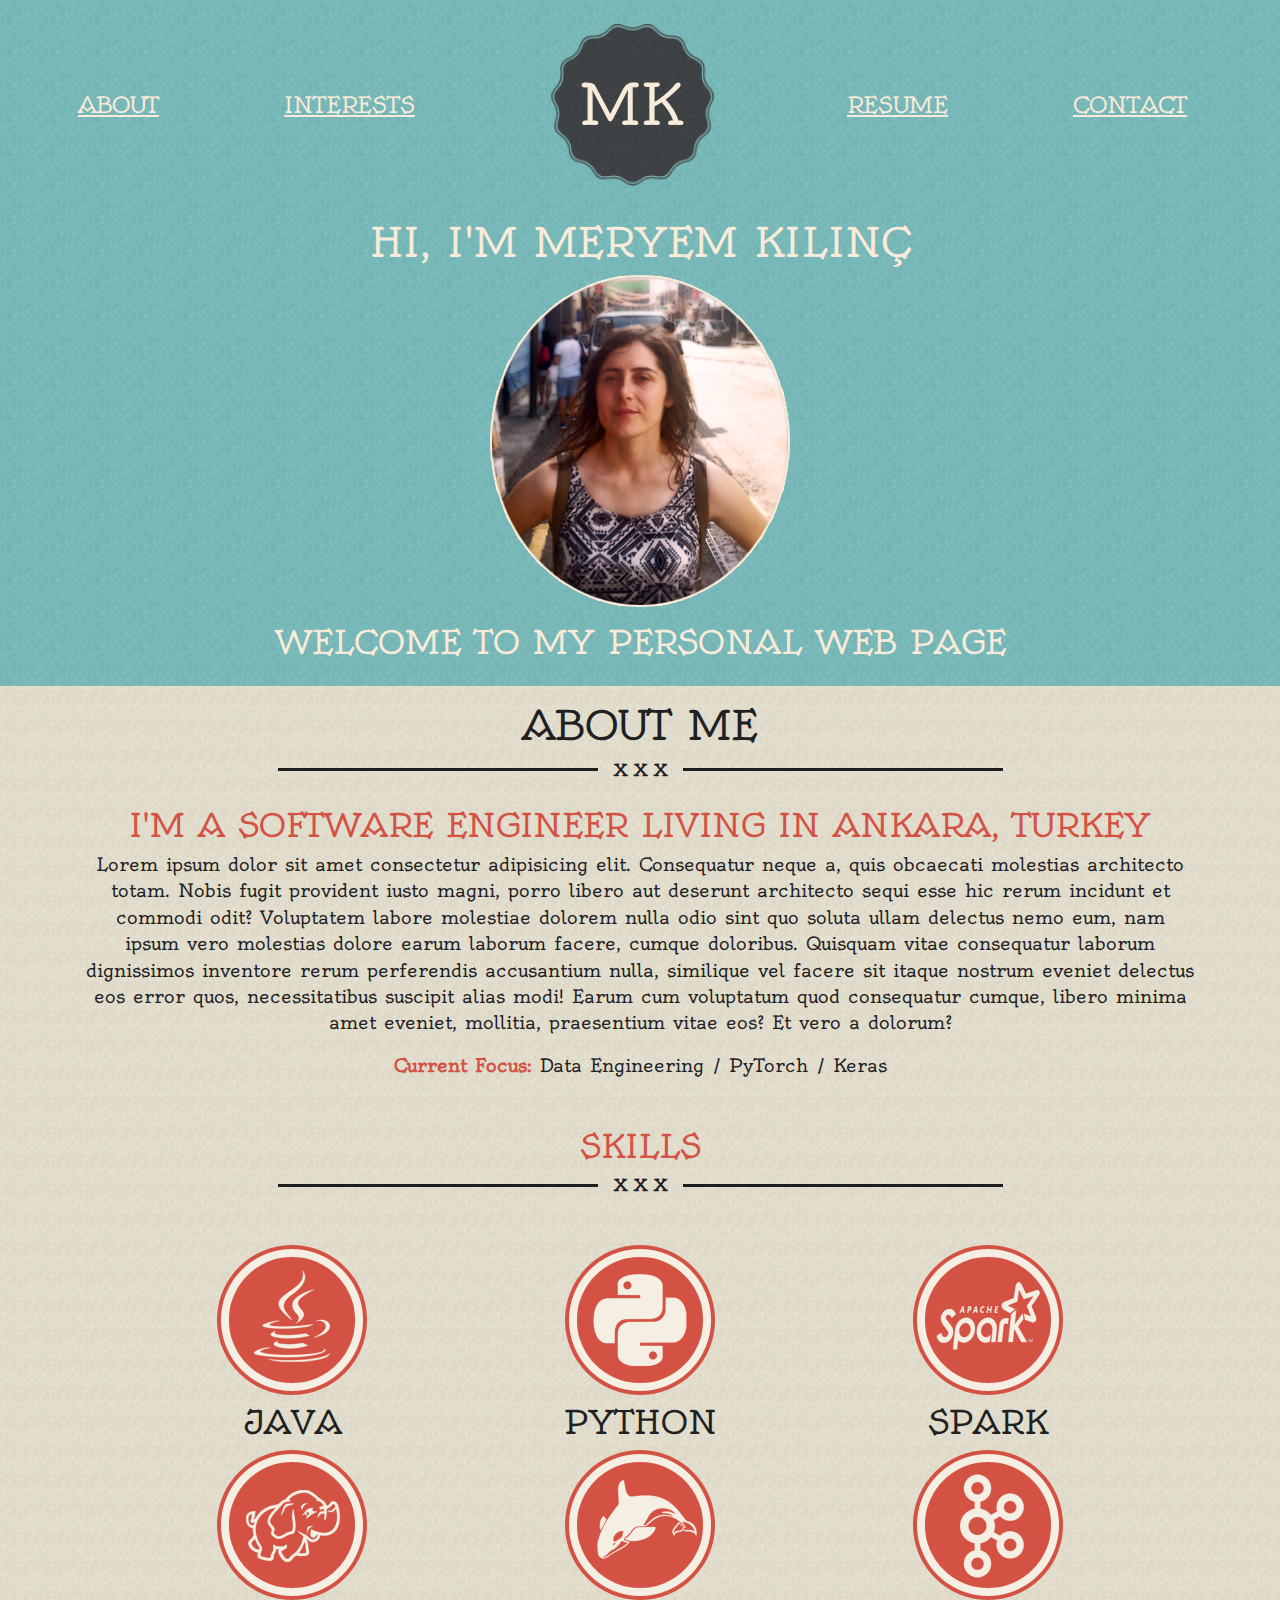
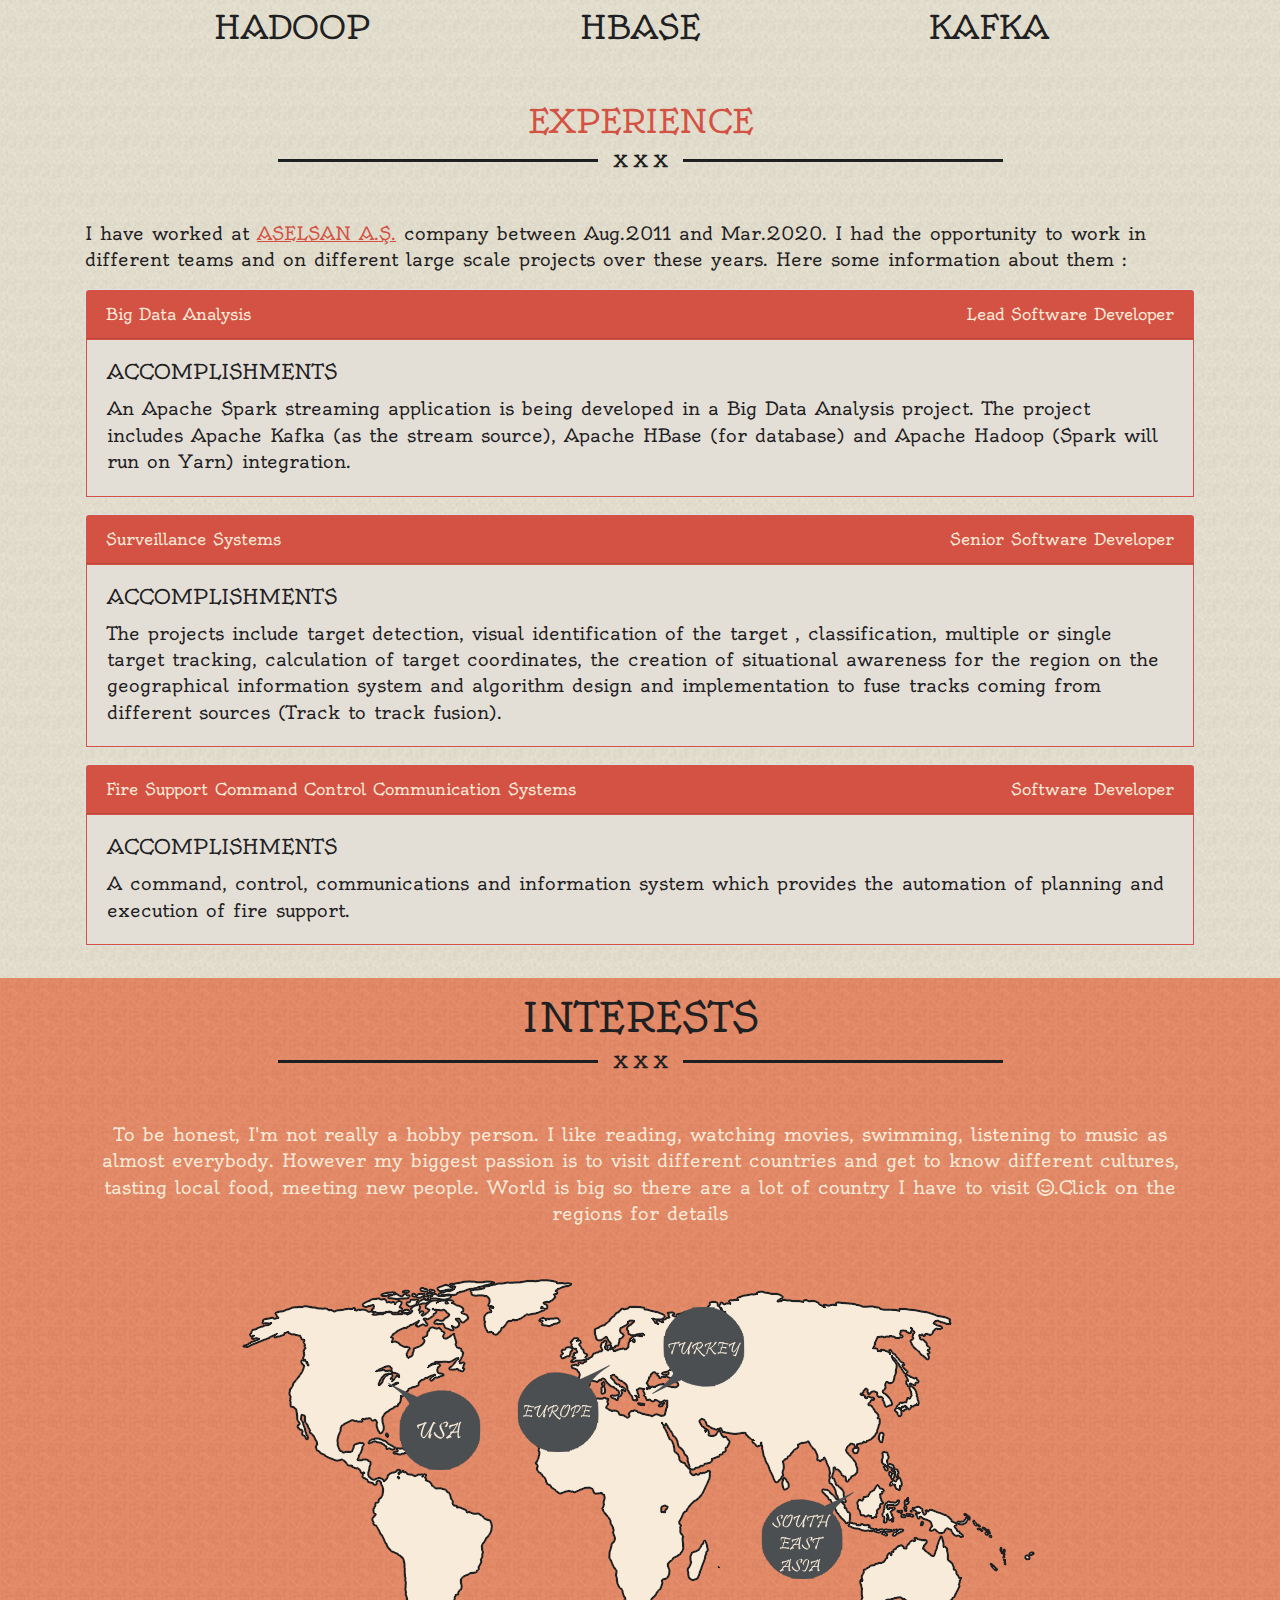
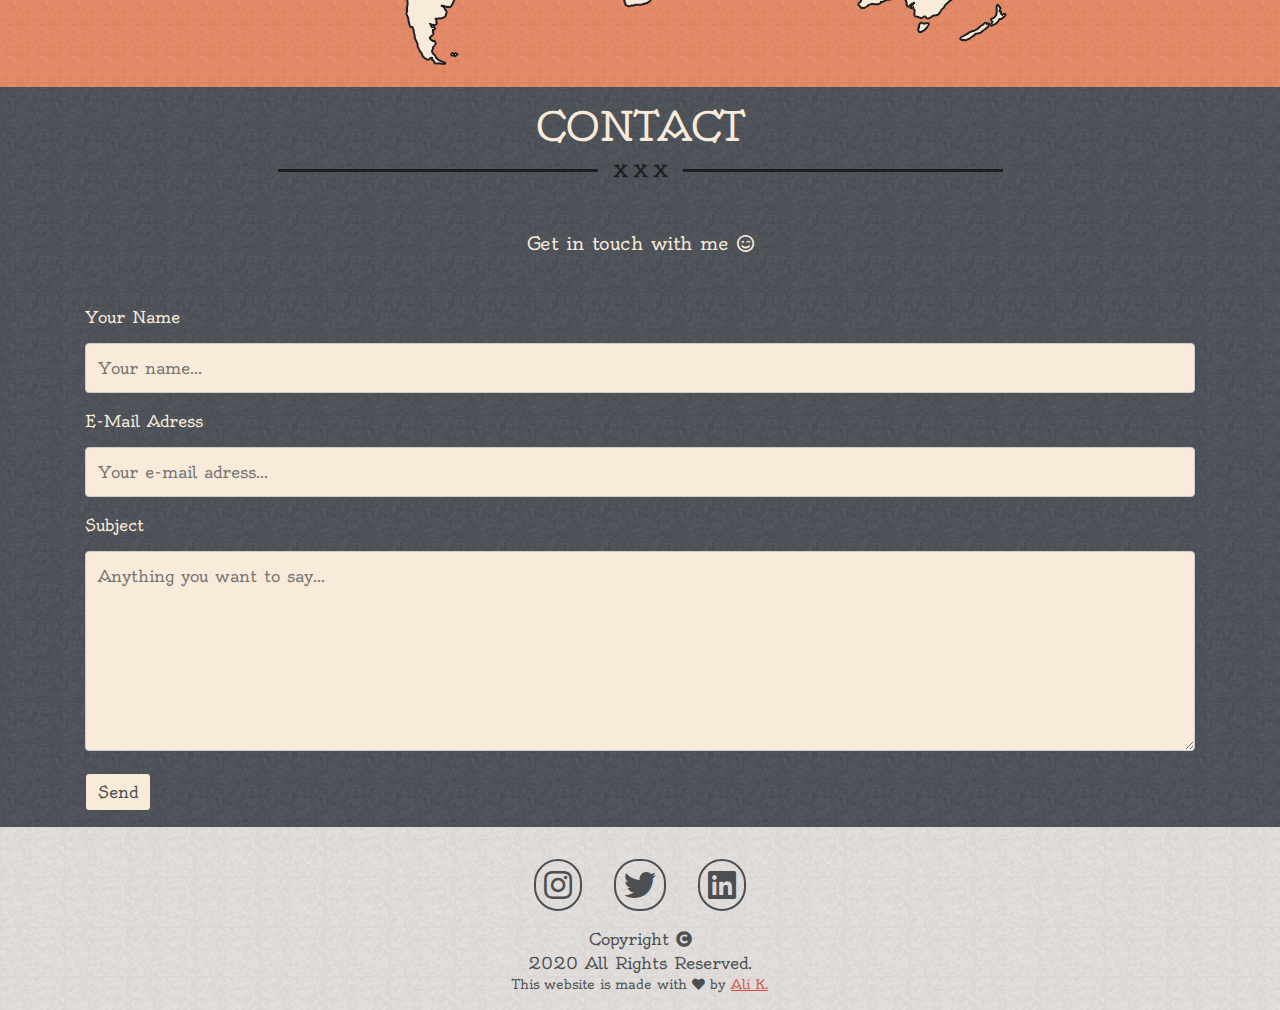
==== index.html @ 1e3abd7d "change copyright text" ====
<!DOCTYPE html>
<html lang="en">
<head>
    <meta charset="UTF-8">
    <meta name="viewport" content="width=device-width, initial-scale=1.0">
    <link rel="stylesheet" href="assets/css/fontawesome.css">
    <link rel="stylesheet" href="assets/css/bootstrap.min.css">
    <link rel="stylesheet" href="assets/css/portfolio.min.css">
    <link href="https://fonts.googleapis.com/css2?family=Oldenburg&display=swap" rel="stylesheet">
    <link rel="shortcut icon" href="assets/imgs/favicon.ico" type="image/x-icon"> 
    <title>Meryem KILINÇ</title>
</head>

<body>
   
    <section id="entrance" class="py-3">
        
        <nav class="navbar navbar-expand-md mb-md-4 justify-content-center">

          <button class="align-self-center navbar-toggler" type="button" data-toggle="collapse" data-target="#navbarSupportedContent"
          aria-controls="navbarSupportedContent" aria-expanded="false" aria-label="Toggle navigation">
          <i id="navbarTogglerFontIcon" class="fas fa-bars"></i>
        </button>

                <div class="collapse navbar-collapse" id="navbarSupportedContent">
                  <div class="container navbar-nav mr-auto">
              <a class="nav-link slide-to-link" href="#about">ABOUT</a>
              <a class="nav-link slide-to-link" href="#interests">INTERESTS</a>
              <div id="logo" class="p-5 d-none d-lg-inline-block">
                  <span class="display-4">MK</span>
              </div>
              <a class="nav-link" target="_blank" href="./assets/docs/meryem_kilinc.pdf">RESUME</a>
              <a class="nav-link slide-to-link" href="#contact">CONTACT</a>
            </div>
        </div>
        
        </nav>

        <div class="d-lg-none mb-4 w-100 d-flex justify-content-center"><hr class="d-inline-block"/><span class="dark"> X X X</span><hr class="d-inline-block"/></div>        

        <div class="container d-flex flex-column align-items-center">

            <h2 class="text-center">HI, I'M MERYEM KILINÇ</h2>
            <img src="assets/imgs/meryem.png">
            <h3 class="mt-3 text-center">WELCOME TO MY PERSONAL WEB PAGE</h3>
        </div>
    </section>

    <section id="about" class="py-3">
        <div class="container">
        <h2 class="text-center">ABOUT ME</h2>
        <div class="mb-4 w-100 d-flex justify-content-center"><hr class="d-inline-block"/><span class="dark"> X X X</span><hr class="d-inline-block"/></div>
        <h3 class="text-center redish">I'M A SOFTWARE ENGINEER LIVING IN ANKARA, TURKEY</h3>
        <p class="text-center">Lorem ipsum dolor sit amet consectetur adipisicing elit. Consequatur neque a, quis obcaecati molestias architecto totam. Nobis fugit provident iusto magni, porro libero aut deserunt architecto sequi esse hic rerum incidunt et commodi odit? Voluptatem labore molestiae dolorem nulla odio sint quo soluta ullam delectus nemo eum, nam ipsum vero molestias dolore earum laborum facere, cumque doloribus. Quisquam vitae consequatur laborum dignissimos inventore rerum perferendis accusantium nulla, similique vel facere sit itaque nostrum eveniet delectus eos error quos, necessitatibus suscipit alias modi! Earum cum voluptatum quod consequatur cumque, libero minima amet eveniet, mollitia, praesentium vitae eos? Et vero a dolorum?</p>
        <p class="text-center"><span class="redish font-weight-bold">Current Focus:</span> Data Engineering / PyTorch / Keras</p>
        <h3 class="text-center redish mt-5">SKILLS</h3>
        <div class="mb-5 w-100 d-flex justify-content-center"><hr class="d-inline-block"/><span class="dark"> X X X</span><hr class="d-inline-block"/></div>
        <div class="row px-5">
            <div class="col-12 col-sm-6 col-lg-4 d-flex flex-column justify-content-center align-items-center">
              <img src="assets/imgs/java.png">
              <h3 class="mt-2 text-center">JAVA</h3>
            </div>
    
            <div class="col-12 col-sm-6 col-lg-4 d-flex flex-column justify-content-center align-items-center">
              <img src="assets/imgs/python.png">
              <h3 class="mt-2 text-center">PYTHON</h3>
            </div>
    
            <div class="col-12 col-sm-6 col-lg-4 d-flex flex-column justify-content-center align-items-center">
              <img src="assets/imgs/spark.png">
              <h3 class="mt-2 text-center">SPARK</h3>
            </div>
    
            <div class="col-12 col-sm-6 col-lg-4 d-flex flex-column justify-content-center align-items-center">
              <img src="assets/imgs/hadoop.png">
              <h3 class="mt-2 text-center">HADOOP</h3>
            </div>
            
            <div class="col-12 col-sm-6 col-lg-4 d-flex flex-column justify-content-center align-items-center">
              <img src="assets/imgs/hbase.png">
              <h3 class="mt-2 text-center">HBASE</h3>
            </div>
    
            <div class="col-12 col-sm-6 col-lg-4 d-flex flex-column justify-content-center align-items-center">
              <img src="assets/imgs/kafka.png">
              <h3 class="mt-2 text-center">KAFKA</h3>
            </div>
          </div>

          <h3 class="text-center redish mt-5">EXPERIENCE</h3>
        <div class="mb-5 w-100 d-flex justify-content-center"><hr class="d-inline-block"/><span class="dark"> X X X</span><hr class="d-inline-block"/></div>
          <p>I have worked at <a href="https://www.aselsan.com.tr/en" target="_blank">ASELSAN A.Ş.</a> company between Aug.2011 and Mar.2020. 
            I had the opportunity to work in different teams and on different large scale projects over these years. Here some information about them :</p>
            
            <div class="card mb-3">
              <div class="card-header light">Big Data Analysis<span class="float-right">Lead Software Developer</span></div>
              <div class="card-body">
                <h5 class="card-title">ACCOMPLISHMENTS</h5>
                <p class="card-text">An Apache Spark streaming application is being developed in a Big Data Analysis
                  project. The project includes Apache Kafka (as the stream source), Apache HBase
                  (for database) and Apache Hadoop (Spark will run on Yarn) integration. </p>
              </div>
            </div>

            <div class="card mb-3">
              <div class="card-header light">Surveillance Systems<span class="float-right">Senior Software Developer</span></div>
              <div class="card-body">
                <h5 class="card-title">ACCOMPLISHMENTS</h5>
                <p class="card-text">The projects include target detection, visual identification of the target ,
                  classification, multiple or single target tracking, calculation of target coordinates,
                  the creation of situational awareness for the region on
                  the geographical information system and algorithm design and implementation to
                  fuse tracks coming from different sources (Track to track fusion). 
                  </p>
              </div>
            </div>

            <div class="card mb-3">
              <div class="card-header light">Fire Support Command Control Communication Systems<span class="float-right">Software Developer</span></div>
              <div class="card-body">
                <h5 class="card-title">ACCOMPLISHMENTS</h5>
                <p class="card-text">A command, control, communications and information system which provides the
                  automation of planning and execution of fire support. 
                  </p>
              </div>
            </div>
        </div>
    </section>

    <section id="interests" class="py-3">
      <div class="container d-flex flex-column align-items-center">
        <h2 class="text-center">INTERESTS</h2>
        <div class="mb-5 w-100 d-flex justify-content-center"><hr class="d-inline-block"/><span class="dark"> X X X</span><hr class="d-inline-block"/></div>
        <p class="text-center light mb-5">To be honest, I'm not really a hobby person. I like reading, watching movies, swimming, listening to music as almost everybody. 
          However my biggest passion is to visit different countries and get to know different cultures, tasting local food, meeting new people.
           World is big so there are a lot of country I have to visit <i class="light far fa-smile-wink"></i>.Click on the regions for details</p>
           
           <div class="d-none d-md-block">
            <img id="travelmap" class="img-fluid" src="assets/imgs/worldmap.png" alt="Workplace" usemap="#worldmap">
            <map name="worldmap">
              <area id="usaZone" shape="circle" coords="200,155,40" href="#">
              <area id="europeZone" shape="circle" coords="318,136,40" href="#">
              <area id="turkeyZone" shape="circle" coords="464,71,40" href="#">
              <area id="southeastZone" shape="circle" coords="562,264,40" href="#">
            </map>
           </div>
           <div class="d-block d-md-none">
            <img id="travelmap-small" class="img-fluid" src="assets/imgs/worldmap_small.png" alt="Workplace" usemap="#worldmap-small">
            <map name="worldmap-small">
              <area id="usaZone" shape="circle" coords="100,77,20" href="#">
              <area id="europeZone" shape="circle" coords="159,68,20" href="#">
              <area id="turkeyZone" shape="circle" coords="232,36,20" href="#">
              <area id="southeastZone" shape="circle" coords="281,132,20" href="#">
            </map>
          </div>
      </div>
      </section>

    <section id="contact" class="py-3">
        <h2 class="text-center">CONTACT</h2>
        <div class="mb-5 w-100 d-flex justify-content-center"><hr class="d-inline-block"/><span class="dark"> X X X</span><hr class="d-inline-block"/></div>
        <p class="text-center light mb-5"> Get in touch with me  <i class="light far fa-smile-wink"></i></p>
        <div class="container">
            <form action="/action_page.php">
              <label for="name">Your Name</label>
              <input type="text" id="name" name="name" placeholder="Your name...">
          
              <label for="email">E-Mail Adress</label>
              <input type="email" id="email" name="email" placeholder="Your e-mail adress...">
          
              <label for="subject">Subject</label>
              <textarea id="subject" name="subject" placeholder="Anything you want to say..." style="height:200px"></textarea>
          
              <input class="btn btn-send" type="submit" value="Send">
            </form>
          </div>
    </section>

    <div id="overlay">

    </div>

    <footer>
      <section class="container d-flex flex-column align-items-center py-3">
        <span><i class="footer-icon fab fa-instagram"></i><i class="footer-icon fab fa-twitter"></i><i class="footer-icon fab fa-linkedin"></i></span>
        <span>Copyright <i class="fas fa-copyright"></i></span>
        <span>2020 All Rights Reserved.</span>
        <small>This website is made with <i class="fas fa-heart"></i> by <a href="www.alikilinc.com" target="_blank">Ali K.</a></small>
      </section>
    </footer>

    <script src="assets/js/lib/jquery-3.5.1.min.js"></script>
    <script type="text/javascript" src="assets/js/lib/jquery.imagemapster.js"></script>
    <script src="assets/js/lib/bootstrap.min.js"></script>
    <script src="assets/js/portfolio.js"></script>
</body>
</html>
---- assets/css/portfolio.min.css ----
body{font-family:"Oldenburg",cursive;color:#f9ebd9}h1{font-size:2.5rem}h2{font-size:2rem}h3{font-size:1rem}@media (min-width: 962px) and (max-width: 1300px){h1{font-size:4rem}h2{font-size:2.5rem}h3{font-size:2rem}}@media (min-width: 1300px){h1{font-size:5rem}h2{font-size:3rem}h3{font-size:2rem}}p{font-size:0.9rem}@media (min-width: 962px) and (max-width: 1300px){p{font-size:1.1rem}}@media (min-width: 1300px){p{font-size:1.3rem}}nav a{color:#f9ebd9;font-size:1.4rem}a:hover{color:#4c4f51}a{color:#d45244;text-decoration:underline}#popup img{width:100%}::selection{color:#f9ebd9;background-color:#d45244}.dark{color:#1e2022;font-weight:bold}.redish{color:#d45244}.light{color:#f9ebd9}#navbarTogglerFontIcon{color:#f9ebd9;padding:0.6rem 0.3rem}hr{background-color:#1e2022;height:2px;width:25vw;margin:auto 1rem}#entrance{width:100%;background-image:url("../imgs/bg1.png");background-repeat:repeat}#about{width:100%;background-image:url("../imgs/bg2.png");background-repeat:repeat;color:#1e2022}#interests{width:100%;background-image:url("../imgs/bg3.png");background-repeat:repeat;color:#1e2022}#travelmap{width:100%;height:auto}.carousel-control-next,.carousel-control-prev{height:15%;top:auto;bottom:42.5%}.carousel-control-next:hover,.carousel-control-prev:hover{color:#d45244}#overlay{position:fixed;height:100%;width:100%;top:0;left:0;background:rgba(0,0,0,0.8);display:none;overflow:scroll}#popup{position:relative;width:80%;top:15%;left:10%;padding:0 20px 30px 20px;background-image:url("../imgs/bg3.png");background-repeat:repeat;color:#1e2022}@media (min-width: 1300px){#popup{width:58%;left:21%;top:10%}}#popupClose{float:right;margin-right:-30px;background-image:url("../imgs/bg3.png");background-repeat:repeat;border:1px solid white;border-radius:1rem;margin-top:-15px}#popupClose:hover{cursor:pointer}#contact{width:100%;background-image:url("../imgs/bg4.png");background-repeat:repeat;color:#f9ebd9}#logo{background-image:url("../imgs/logo.png");background-repeat:no-repeat;background-position:center;background-size:contain}.card-header{background-color:#d45244}.card-body{background-color:#e3dfd7;border:1px solid #d45244}input[type=text],input[type=email],textarea{width:100%;padding:12px;border:1px solid #ccc;border-radius:4px;box-sizing:border-box;margin-top:6px;margin-bottom:16px;resize:vertical;background-color:#f9ebd9;color:#4c4f51}.btn-send{color:#4c4f51;background-color:#f9ebd9;border-color:#4c4f51}footer{width:100%;background-image:url("../imgs/bg5.png");background-repeat:repeat;color:#4c4f51}.footer-icon{font-size:2rem;margin:1rem;border:2px solid #4c4f51;border-radius:1.5rem;padding:0.5rem}
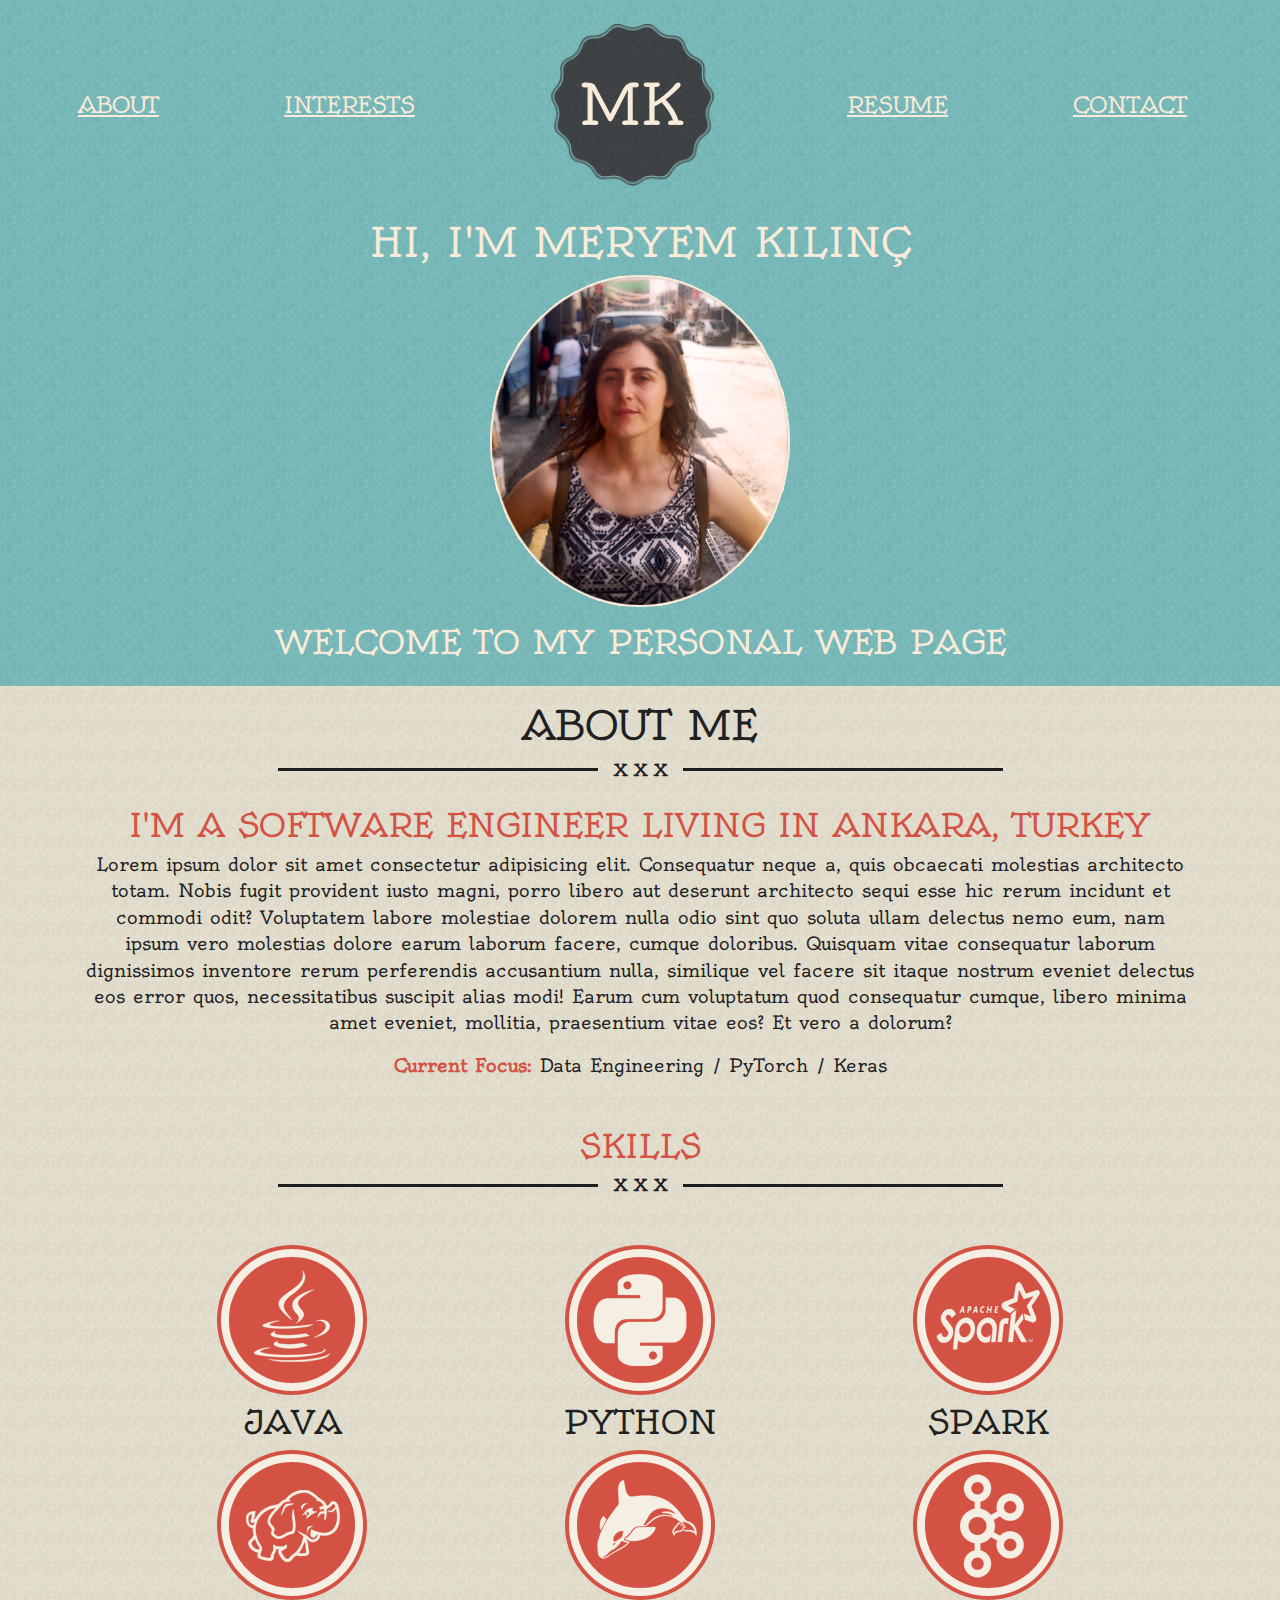
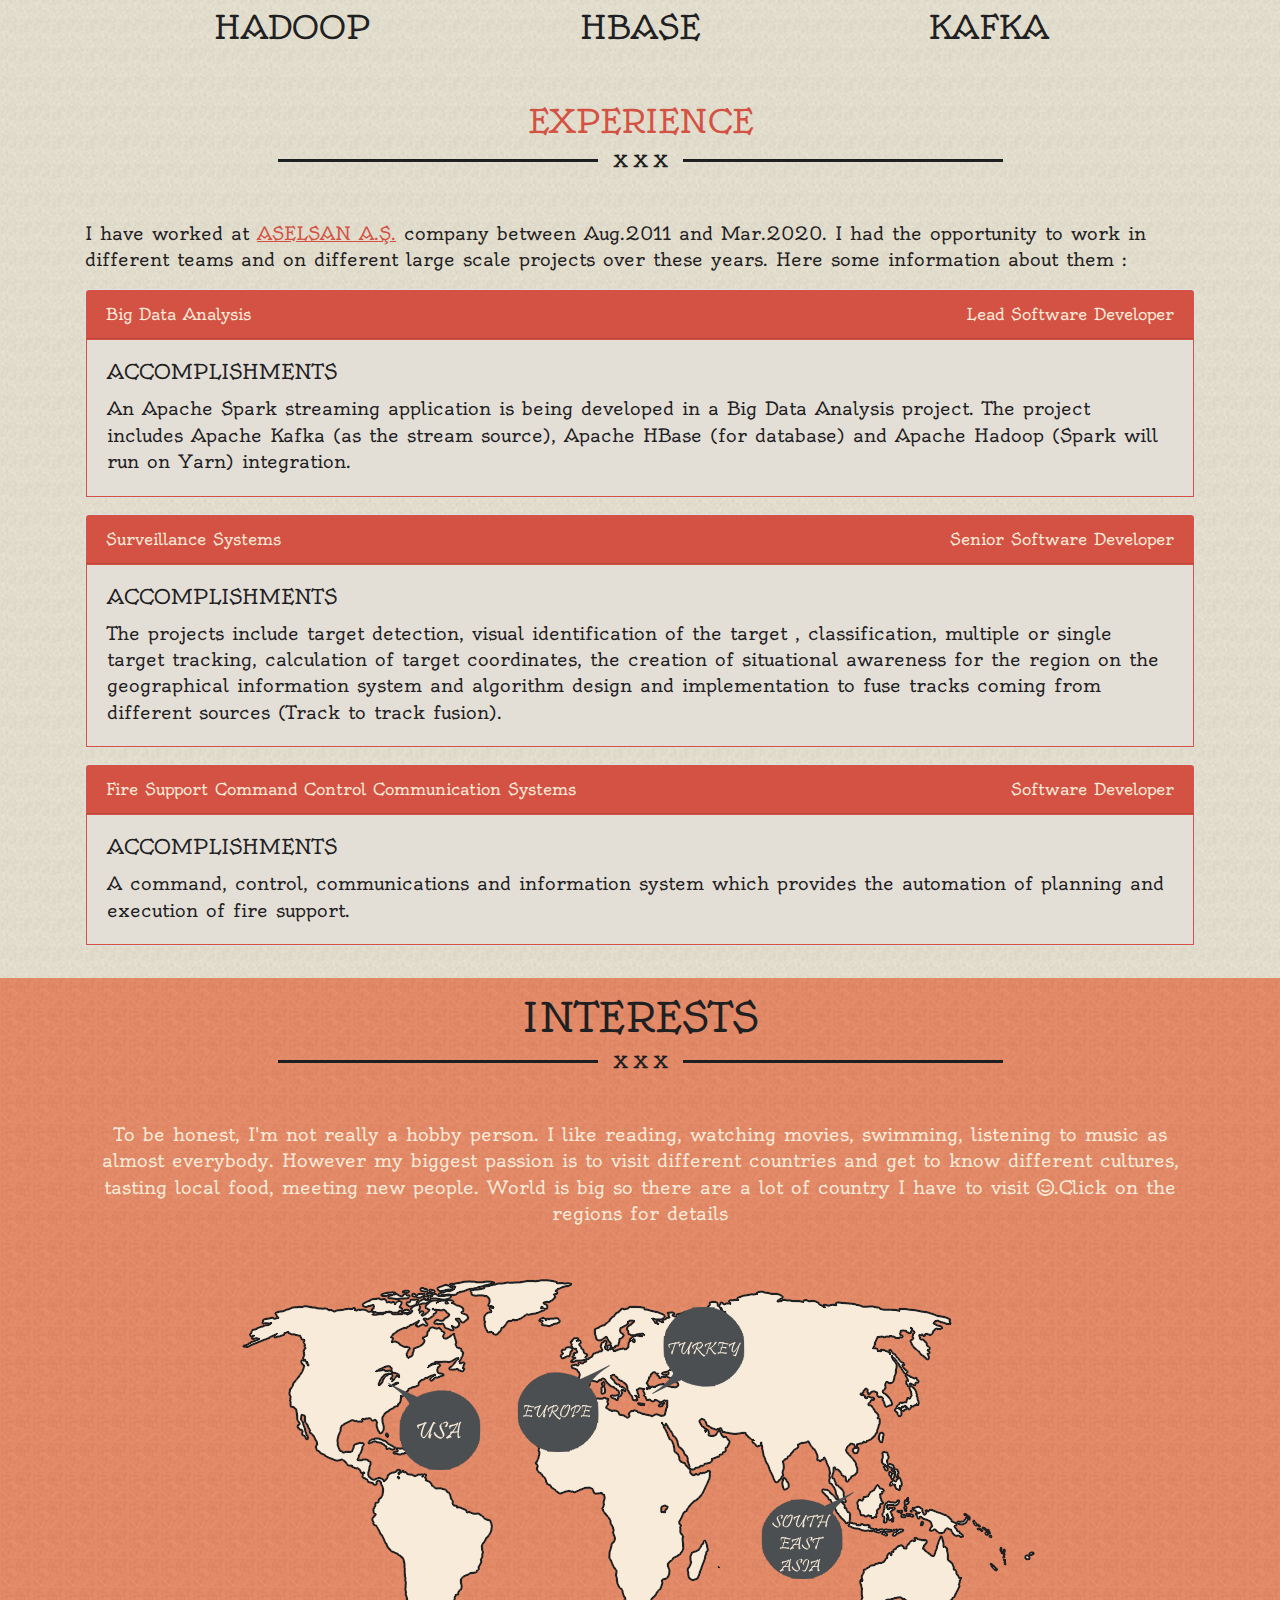
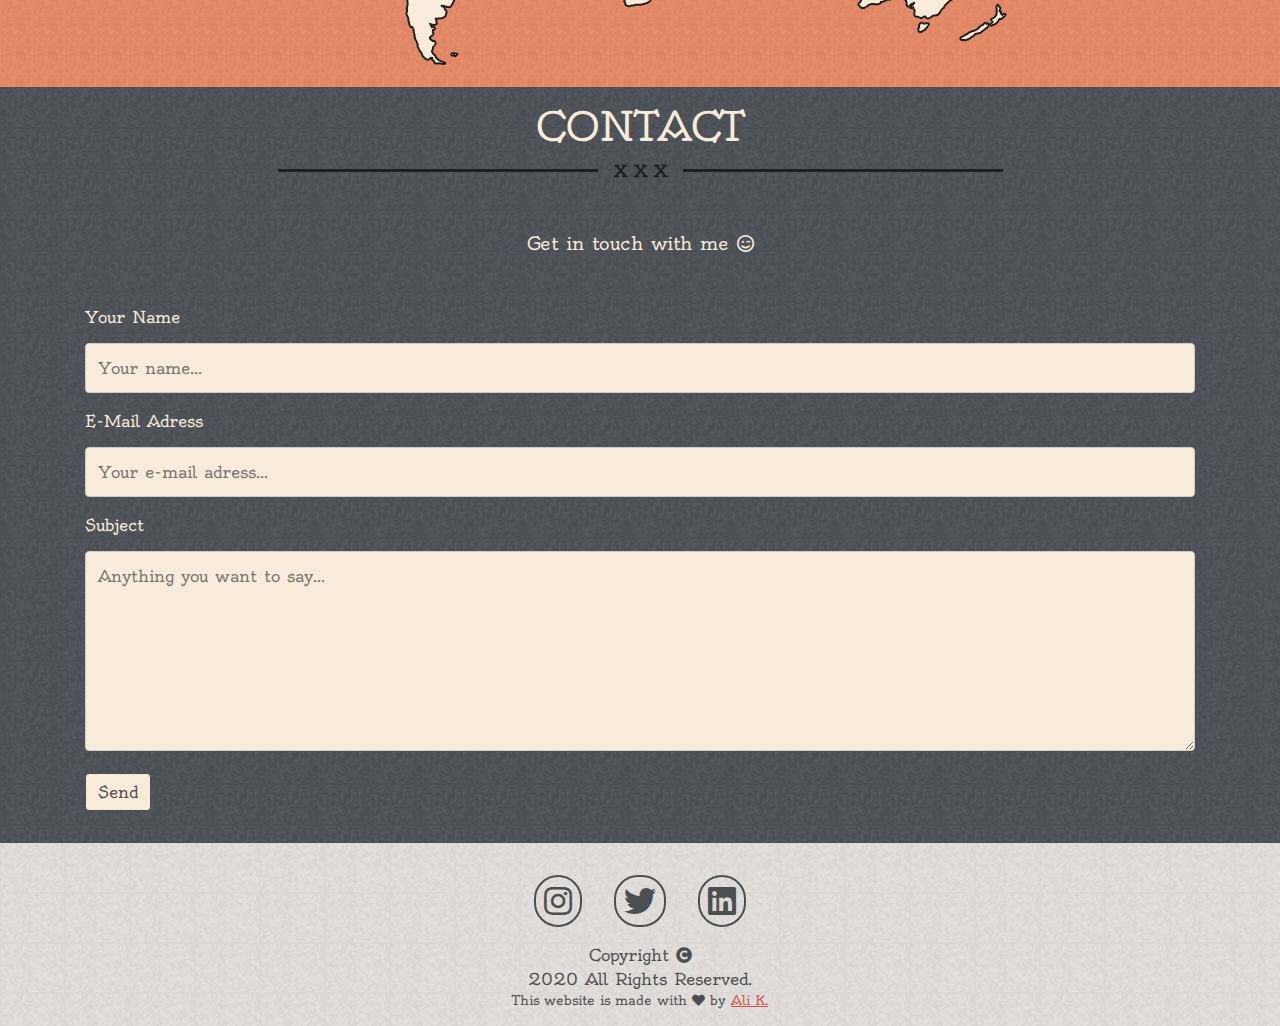
==== commit 5d033784: "add contact form functionality" ====
--- a/index.html
+++ b/index.html
@@ -161,17 +161,21 @@
         <div class="mb-5 w-100 d-flex justify-content-center"><hr class="d-inline-block"/><span class="dark"> X X X</span><hr class="d-inline-block"/></div>
         <p class="text-center light mb-5"> Get in touch with me  <i class="light far fa-smile-wink"></i></p>
         <div class="container">
-            <form action="/action_page.php">
+            <form id="contact-form" method="POST">
               <label for="name">Your Name</label>
-              <input type="text" id="name" name="name" placeholder="Your name...">
+              <input type="text" id="name-input" name="name" placeholder="Your name...">
           
               <label for="email">E-Mail Adress</label>
-              <input type="email" id="email" name="email" placeholder="Your e-mail adress...">
+              <input type="text" id="email-input" name="email" placeholder="Your e-mail adress...">
           
               <label for="subject">Subject</label>
-              <textarea id="subject" name="subject" placeholder="Anything you want to say..." style="height:200px"></textarea>
+              <textarea id="subject-input" name="subject" placeholder="Anything you want to say..."></textarea>
           
-              <input class="btn btn-send" type="submit" value="Send">
+              <button class="mb-3 btn btn-send" type="submit">Send</button>
+              
+              <div id="contact-success-message" class="alert alert-success" role="alert">Great! I've got your message. I'll response you as soon as possible. Thank you <i class="fas fa-smile"></i></div>
+              <div id="contact-error-message" class="alert alert-danger" role="alert"></div>
+
             </form>
           </div>
     </section>
--- a/assets/css/portfolio.min.css
+++ b/assets/css/portfolio.min.css
@@ -1 +1 @@
-body{font-family:"Oldenburg",cursive;color:#f9ebd9}h1{font-size:2.5rem}h2{font-size:2rem}h3{font-size:1rem}@media (min-width: 962px) and (max-width: 1300px){h1{font-size:4rem}h2{font-size:2.5rem}h3{font-size:2rem}}@media (min-width: 1300px){h1{font-size:5rem}h2{font-size:3rem}h3{font-size:2rem}}p{font-size:0.9rem}@media (min-width: 962px) and (max-width: 1300px){p{font-size:1.1rem}}@media (min-width: 1300px){p{font-size:1.3rem}}nav a{color:#f9ebd9;font-size:1.4rem}a:hover{color:#4c4f51}a{color:#d45244;text-decoration:underline}#popup img{width:100%}::selection{color:#f9ebd9;background-color:#d45244}.dark{color:#1e2022;font-weight:bold}.redish{color:#d45244}.light{color:#f9ebd9}#navbarTogglerFontIcon{color:#f9ebd9;padding:0.6rem 0.3rem}hr{background-color:#1e2022;height:2px;width:25vw;margin:auto 1rem}#entrance{width:100%;background-image:url("../imgs/bg1.png");background-repeat:repeat}#about{width:100%;background-image:url("../imgs/bg2.png");background-repeat:repeat;color:#1e2022}#interests{width:100%;background-image:url("../imgs/bg3.png");background-repeat:repeat;color:#1e2022}#travelmap{width:100%;height:auto}.carousel-control-next,.carousel-control-prev{height:15%;top:auto;bottom:42.5%}.carousel-control-next:hover,.carousel-control-prev:hover{color:#d45244}#overlay{position:fixed;height:100%;width:100%;top:0;left:0;background:rgba(0,0,0,0.8);display:none;overflow:scroll}#popup{position:relative;width:80%;top:15%;left:10%;padding:0 20px 30px 20px;background-image:url("../imgs/bg3.png");background-repeat:repeat;color:#1e2022}@media (min-width: 1300px){#popup{width:58%;left:21%;top:10%}}#popupClose{float:right;margin-right:-30px;background-image:url("../imgs/bg3.png");background-repeat:repeat;border:1px solid white;border-radius:1rem;margin-top:-15px}#popupClose:hover{cursor:pointer}#contact{width:100%;background-image:url("../imgs/bg4.png");background-repeat:repeat;color:#f9ebd9}#logo{background-image:url("../imgs/logo.png");background-repeat:no-repeat;background-position:center;background-size:contain}.card-header{background-color:#d45244}.card-body{background-color:#e3dfd7;border:1px solid #d45244}input[type=text],input[type=email],textarea{width:100%;padding:12px;border:1px solid #ccc;border-radius:4px;box-sizing:border-box;margin-top:6px;margin-bottom:16px;resize:vertical;background-color:#f9ebd9;color:#4c4f51}.btn-send{color:#4c4f51;background-color:#f9ebd9;border-color:#4c4f51}footer{width:100%;background-image:url("../imgs/bg5.png");background-repeat:repeat;color:#4c4f51}.footer-icon{font-size:2rem;margin:1rem;border:2px solid #4c4f51;border-radius:1.5rem;padding:0.5rem}
+body{font-family:"Oldenburg",cursive;color:#f9ebd9}h1{font-size:2.5rem}h2{font-size:2rem}h3{font-size:1rem}@media (min-width: 962px) and (max-width: 1300px){h1{font-size:4rem}h2{font-size:2.5rem}h3{font-size:2rem}}@media (min-width: 1300px){h1{font-size:5rem}h2{font-size:3rem}h3{font-size:2rem}}p{font-size:0.9rem}@media (min-width: 962px) and (max-width: 1300px){p{font-size:1.1rem}}@media (min-width: 1300px){p{font-size:1.3rem}}nav a{color:#f9ebd9;font-size:1.4rem}a:hover{color:#4c4f51}a{color:#d45244;text-decoration:underline}#popup img{width:100%}::selection{color:#f9ebd9;background-color:#d45244}.dark{color:#1e2022;font-weight:bold}.redish{color:#d45244}.light{color:#f9ebd9}#navbarTogglerFontIcon{color:#f9ebd9;padding:0.6rem 0.3rem}hr{background-color:#1e2022;height:2px;width:25vw;margin:auto 1rem}#entrance{width:100%;background-image:url("../imgs/bg1.png");background-repeat:repeat}#about{width:100%;background-image:url("../imgs/bg2.png");background-repeat:repeat;color:#1e2022}#interests{width:100%;background-image:url("../imgs/bg3.png");background-repeat:repeat;color:#1e2022}#travelmap{width:100%;height:auto}.carousel-control-next,.carousel-control-prev{height:15%;top:auto;bottom:42.5%}.carousel-control-next:hover,.carousel-control-prev:hover{color:#d45244}#overlay{position:fixed;height:100%;width:100%;top:0;left:0;background:rgba(0,0,0,0.8);display:none;overflow:scroll}#popup{position:relative;width:80%;top:15%;left:10%;padding:0 20px 30px 20px;background-image:url("../imgs/bg3.png");background-repeat:repeat;color:#1e2022}@media (min-width: 1300px){#popup{width:58%;left:21%;top:10%}}#popupClose{float:right;margin-right:-30px;background-image:url("../imgs/bg3.png");background-repeat:repeat;border:1px solid white;border-radius:1rem;margin-top:-15px}#popupClose:hover{cursor:pointer}#contact{width:100%;background-image:url("../imgs/bg4.png");background-repeat:repeat;color:#f9ebd9}#logo{background-image:url("../imgs/logo.png");background-repeat:no-repeat;background-position:center;background-size:contain}.card-header{background-color:#d45244}.card-body{background-color:#e3dfd7;border:1px solid #d45244}input[type=text],input[type=email],textarea{width:100%;padding:12px;border:1px solid #ccc;border-radius:4px;box-sizing:border-box;margin-top:6px;margin-bottom:16px;resize:vertical;background-color:#f9ebd9;color:#4c4f51}#subject-input{height:200px}.btn-send{color:#4c4f51;background-color:#f9ebd9;border-color:#4c4f51}#contact-success-message,#contact-error-message{display:none}footer{width:100%;background-image:url("../imgs/bg5.png");background-repeat:repeat;color:#4c4f51}.footer-icon{font-size:2rem;margin:1rem;border:2px solid #4c4f51;border-radius:1.5rem;padding:0.5rem}
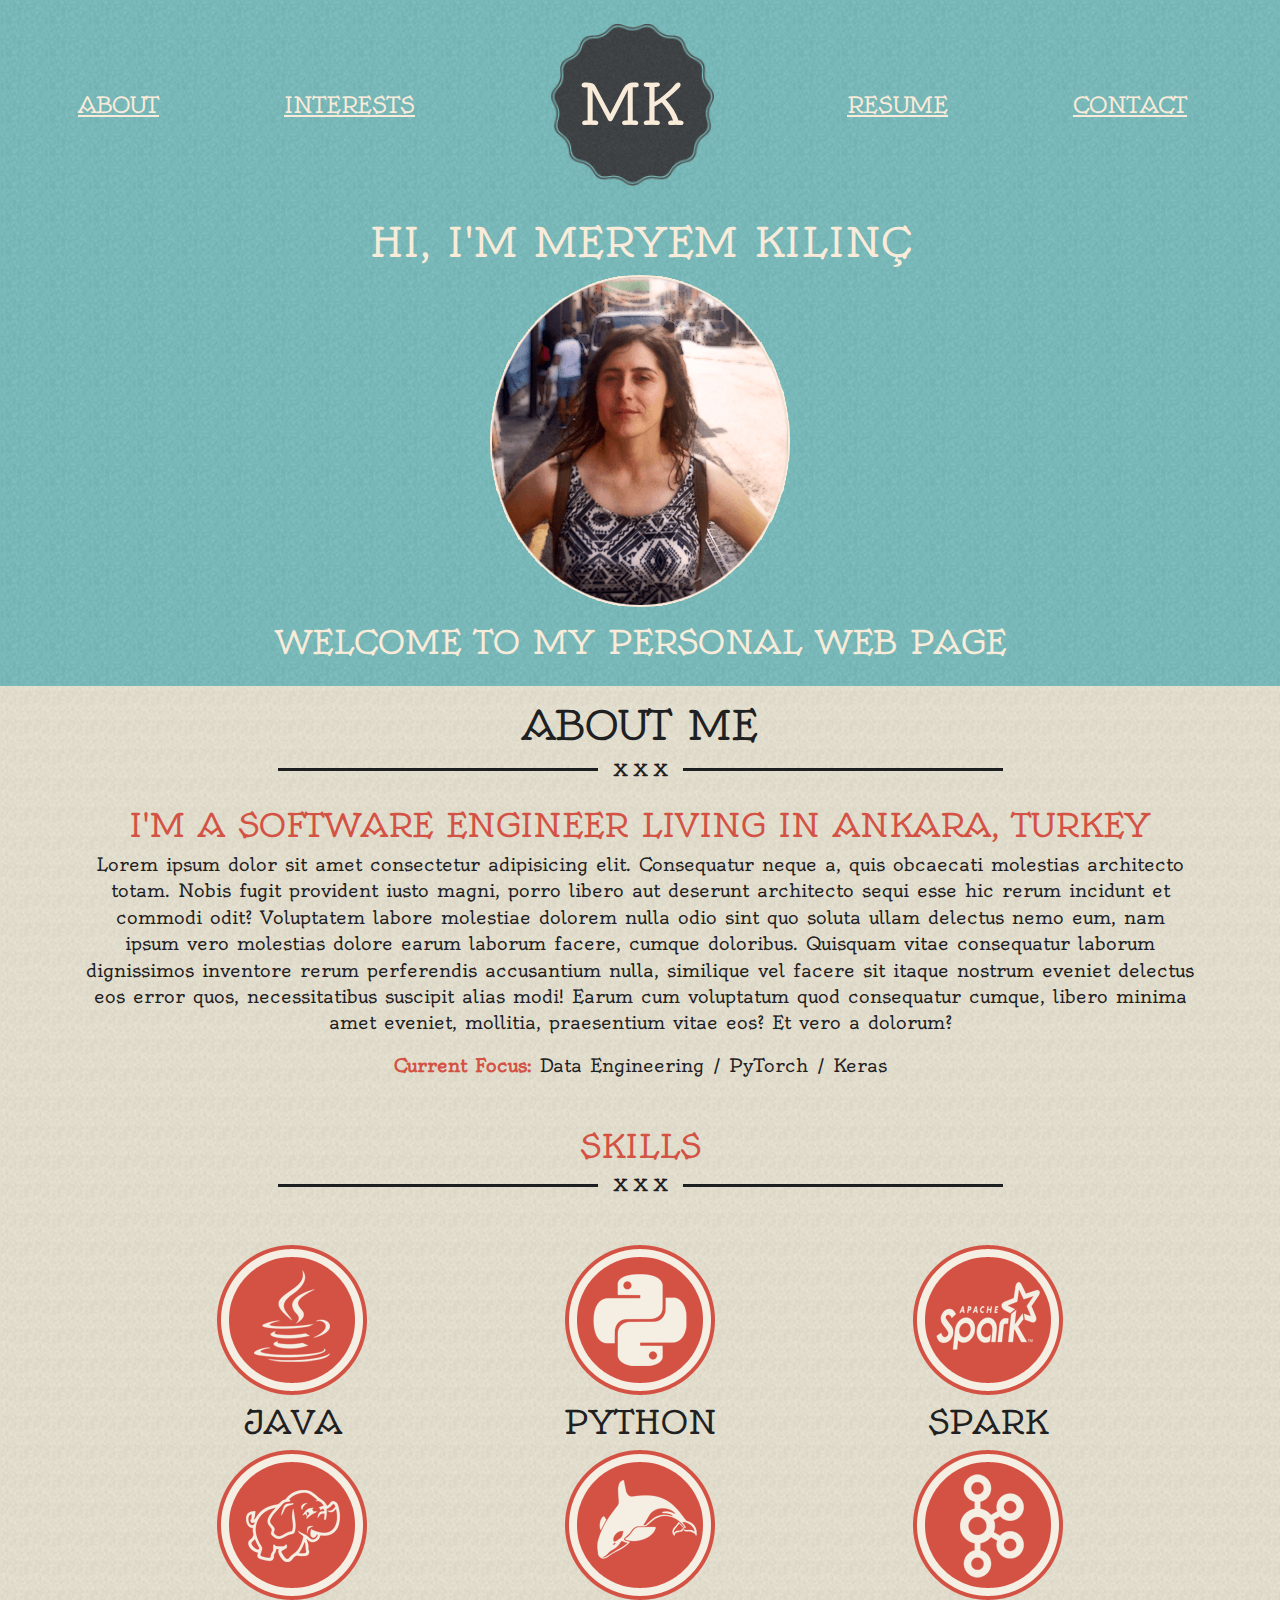
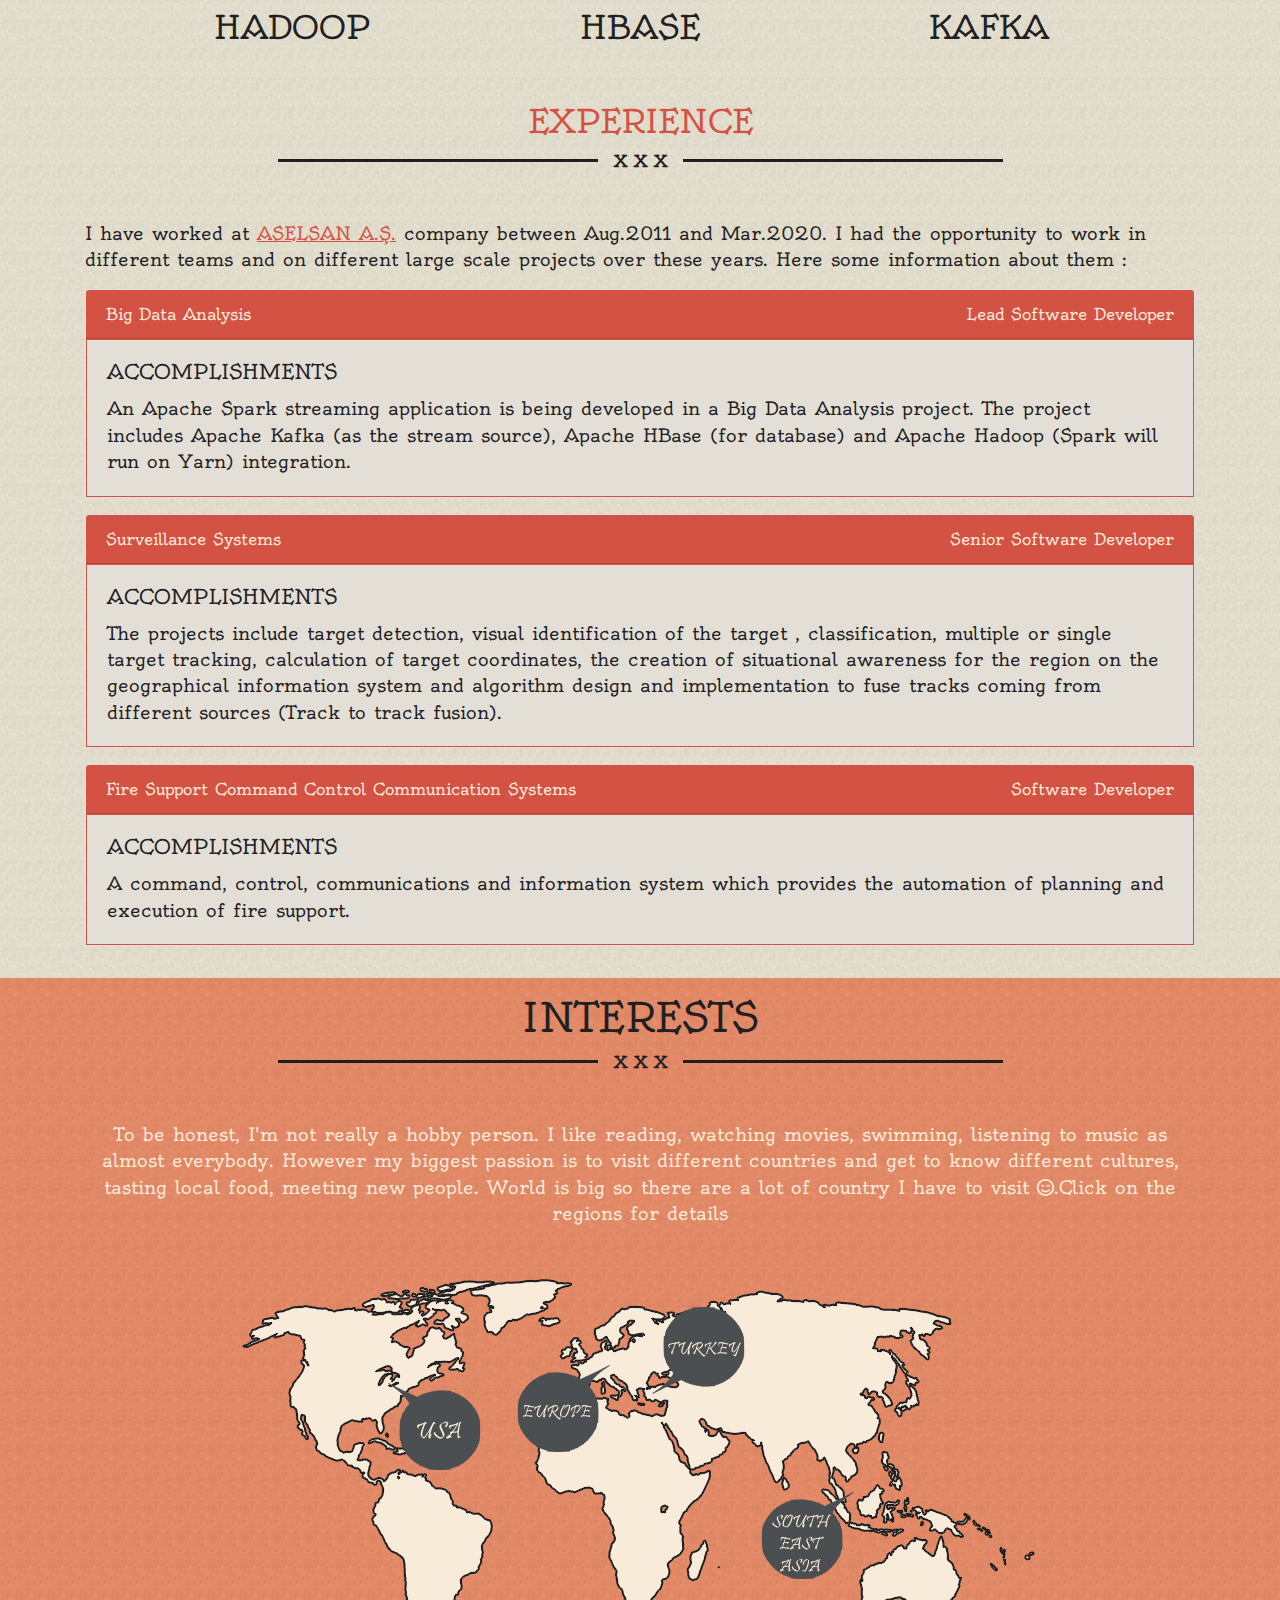
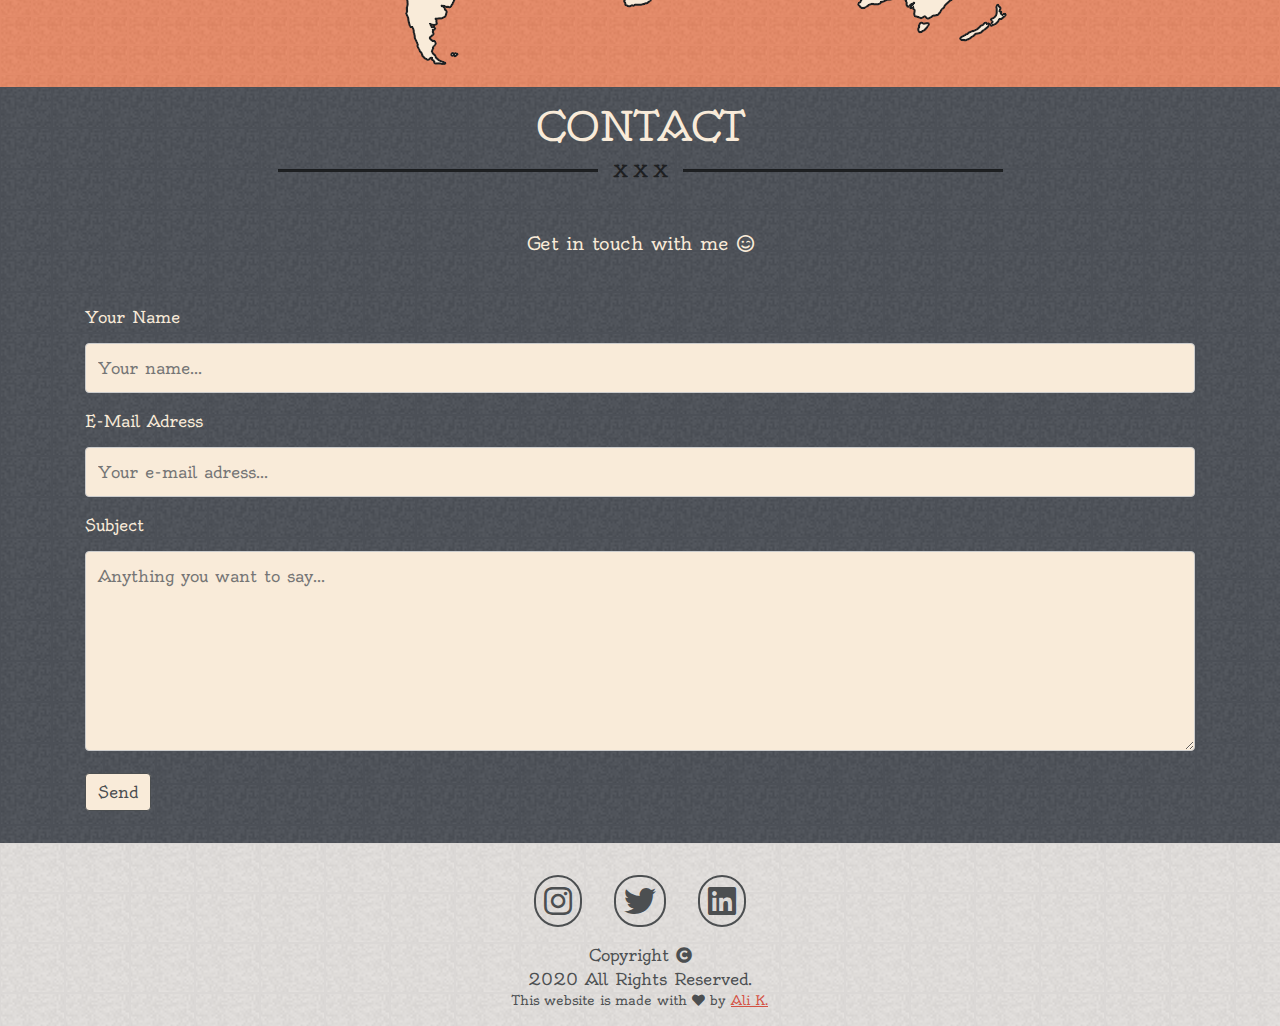
==== commit 762e61c4: "cleanup code" ====
--- a/index.html
+++ b/index.html
@@ -1,201 +1,214 @@
 <!DOCTYPE html>
 <html lang="en">
+
 <head>
-    <meta charset="UTF-8">
-    <meta name="viewport" content="width=device-width, initial-scale=1.0">
-    <link rel="stylesheet" href="assets/css/fontawesome.css">
-    <link rel="stylesheet" href="assets/css/bootstrap.min.css">
-    <link rel="stylesheet" href="assets/css/portfolio.min.css">
-    <link href="https://fonts.googleapis.com/css2?family=Oldenburg&display=swap" rel="stylesheet">
-    <link rel="shortcut icon" href="assets/imgs/favicon.ico" type="image/x-icon"> 
-    <title>Meryem KILINÇ</title>
+  <meta charset="UTF-8">
+  <meta name="viewport" content="width=device-width, initial-scale=1.0">
+  <link rel="stylesheet" href="assets/css/fontawesome.css">
+  <link rel="stylesheet" href="assets/css/bootstrap.min.css">
+  <link rel="stylesheet" href="assets/css/portfolio.min.css">
+  <link href="https://fonts.googleapis.com/css2?family=Oldenburg&display=swap" rel="stylesheet">
+  <link rel="shortcut icon" href="assets/imgs/favicon.ico" type="image/x-icon">
+  <title>Meryem KILINÇ</title>
 </head>
 
 <body>
-   
-    <section id="entrance" class="py-3">
-        
-        <nav class="navbar navbar-expand-md mb-md-4 justify-content-center">
-
-          <button class="align-self-center navbar-toggler" type="button" data-toggle="collapse" data-target="#navbarSupportedContent"
-          aria-controls="navbarSupportedContent" aria-expanded="false" aria-label="Toggle navigation">
-          <i id="navbarTogglerFontIcon" class="fas fa-bars"></i>
-        </button>
-
-                <div class="collapse navbar-collapse" id="navbarSupportedContent">
-                  <div class="container navbar-nav mr-auto">
-              <a class="nav-link slide-to-link" href="#about">ABOUT</a>
-              <a class="nav-link slide-to-link" href="#interests">INTERESTS</a>
-              <div id="logo" class="p-5 d-none d-lg-inline-block">
-                  <span class="display-4">MK</span>
-              </div>
-              <a class="nav-link" target="_blank" href="./assets/docs/meryem_kilinc.pdf">RESUME</a>
-              <a class="nav-link slide-to-link" href="#contact">CONTACT</a>
-            </div>
-        </div>
-        
-        </nav>
-
-        <div class="d-lg-none mb-4 w-100 d-flex justify-content-center"><hr class="d-inline-block"/><span class="dark"> X X X</span><hr class="d-inline-block"/></div>        
-
-        <div class="container d-flex flex-column align-items-center">
-
-            <h2 class="text-center">HI, I'M MERYEM KILINÇ</h2>
-            <img src="assets/imgs/meryem.png">
-            <h3 class="mt-3 text-center">WELCOME TO MY PERSONAL WEB PAGE</h3>
-        </div>
+  <section id="entrance" class="py-3">
+    <nav class="navbar navbar-expand-md mb-md-4 justify-content-center">
+      <button class="align-self-center navbar-toggler" type="button" data-toggle="collapse"
+        data-target="#navbarSupportedContent" aria-controls="navbarSupportedContent" aria-expanded="false"
+        aria-label="Toggle navigation">
+        <i id="navbarTogglerFontIcon" class="fas fa-bars"></i>
+      </button>
+      <div class="collapse navbar-collapse" id="navbarSupportedContent">
+        <div class="container navbar-nav mr-auto">
+          <a class="nav-link slide-to-link" href="#about">ABOUT</a>
+          <a class="nav-link slide-to-link" href="#interests">INTERESTS</a>
+          <div id="logo" class="p-5 d-none d-lg-inline-block">
+            <span class="display-4">MK</span>
+          </div>
+          <a class="nav-link" target="_blank" href="./assets/docs/meryem_kilinc.pdf">RESUME</a>
+          <a class="nav-link slide-to-link" href="#contact">CONTACT</a>
+        </div>
+      </div>
+    </nav>
+    <div class="d-lg-none mb-4 w-100 d-flex justify-content-center">
+      <hr class="d-inline-block" /><span class="dark"> X X X</span>
+      <hr class="d-inline-block" />
+    </div>
+    <div class="container d-flex flex-column align-items-center">
+      <h2 class="text-center">HI, I'M MERYEM KILINÇ</h2>
+      <img src="assets/imgs/meryem.png" alt="Meryem Kılınç">
+      <h3 class="mt-3 text-center">WELCOME TO MY PERSONAL WEB PAGE</h3>
+    </div>
+  </section>
+
+  <section id="about" class="py-3">
+    <div class="container">
+      <h2 class="text-center">ABOUT ME</h2>
+      <div class="mb-4 w-100 d-flex justify-content-center">
+        <hr class="d-inline-block" /><span class="dark"> X X X</span>
+        <hr class="d-inline-block" />
+      </div>
+      <h3 class="text-center redish">I'M A SOFTWARE ENGINEER LIVING IN ANKARA, TURKEY</h3>
+      <p class="text-center">Lorem ipsum dolor sit amet consectetur adipisicing elit. Consequatur neque a, quis
+        obcaecati molestias architecto totam. Nobis fugit provident iusto magni, porro libero aut deserunt architecto
+        sequi esse hic rerum incidunt et commodi odit? Voluptatem labore molestiae dolorem nulla odio sint quo soluta
+        ullam delectus nemo eum, nam ipsum vero molestias dolore earum laborum facere, cumque doloribus. Quisquam vitae
+        consequatur laborum dignissimos inventore rerum perferendis accusantium nulla, similique vel facere sit itaque
+        nostrum eveniet delectus eos error quos, necessitatibus suscipit alias modi! Earum cum voluptatum quod
+        consequatur cumque, libero minima amet eveniet, mollitia, praesentium vitae eos? Et vero a dolorum?</p>
+      <p class="text-center"><span class="redish font-weight-bold">Current Focus:</span> Data Engineering / PyTorch /
+        Keras</p>
+      <h3 class="text-center redish mt-5">SKILLS</h3>
+      <div class="mb-5 w-100 d-flex justify-content-center">
+        <hr class="d-inline-block" /><span class="dark"> X X X</span>
+        <hr class="d-inline-block" />
+      </div>
+      <div class="row px-5">
+        <div class="col-12 col-sm-6 col-lg-4 d-flex flex-column justify-content-center align-items-center">
+          <img src="assets/imgs/java.png">
+          <h3 class="mt-2 text-center">JAVA</h3>
+        </div>
+        <div class="col-12 col-sm-6 col-lg-4 d-flex flex-column justify-content-center align-items-center">
+          <img src="assets/imgs/python.png">
+          <h3 class="mt-2 text-center">PYTHON</h3>
+        </div>
+        <div class="col-12 col-sm-6 col-lg-4 d-flex flex-column justify-content-center align-items-center">
+          <img src="assets/imgs/spark.png">
+          <h3 class="mt-2 text-center">SPARK</h3>
+        </div>
+        <div class="col-12 col-sm-6 col-lg-4 d-flex flex-column justify-content-center align-items-center">
+          <img src="assets/imgs/hadoop.png">
+          <h3 class="mt-2 text-center">HADOOP</h3>
+        </div>
+        <div class="col-12 col-sm-6 col-lg-4 d-flex flex-column justify-content-center align-items-center">
+          <img src="assets/imgs/hbase.png">
+          <h3 class="mt-2 text-center">HBASE</h3>
+        </div>
+        <div class="col-12 col-sm-6 col-lg-4 d-flex flex-column justify-content-center align-items-center">
+          <img src="assets/imgs/kafka.png">
+          <h3 class="mt-2 text-center">KAFKA</h3>
+        </div>
+      </div>
+      <h3 class="text-center redish mt-5">EXPERIENCE</h3>
+      <div class="mb-5 w-100 d-flex justify-content-center">
+        <hr class="d-inline-block" /><span class="dark"> X X X</span>
+        <hr class="d-inline-block" />
+      </div>
+      <p>I have worked at <a href="https://www.aselsan.com.tr/en" target="_blank">ASELSAN A.Ş.</a> company between
+        Aug.2011 and Mar.2020.
+        I had the opportunity to work in different teams and on different large scale projects over these years. Here
+        some information about them :</p>
+      <div class="card mb-3">
+        <div class="card-header light">Big Data Analysis<span class="float-right">Lead Software Developer</span></div>
+        <div class="card-body">
+          <h5 class="card-title">ACCOMPLISHMENTS</h5>
+          <p class="card-text">An Apache Spark streaming application is being developed in a Big Data Analysis
+            project. The project includes Apache Kafka (as the stream source), Apache HBase
+            (for database) and Apache Hadoop (Spark will run on Yarn) integration. </p>
+        </div>
+      </div>
+      <div class="card mb-3">
+        <div class="card-header light">Surveillance Systems<span class="float-right">Senior Software Developer</span>
+        </div>
+        <div class="card-body">
+          <h5 class="card-title">ACCOMPLISHMENTS</h5>
+          <p class="card-text">The projects include target detection, visual identification of the target ,
+            classification, multiple or single target tracking, calculation of target coordinates,
+            the creation of situational awareness for the region on
+            the geographical information system and algorithm design and implementation to
+            fuse tracks coming from different sources (Track to track fusion).
+          </p>
+        </div>
+      </div>
+      <div class="card mb-3">
+        <div class="card-header light">Fire Support Command Control Communication Systems<span
+            class="float-right">Software Developer</span></div>
+        <div class="card-body">
+          <h5 class="card-title">ACCOMPLISHMENTS</h5>
+          <p class="card-text">A command, control, communications and information system which provides the
+            automation of planning and execution of fire support.
+          </p>
+        </div>
+      </div>
+    </div>
+  </section>
+
+  <section id="interests" class="py-3">
+    <div class="container d-flex flex-column align-items-center">
+      <h2 class="text-center">INTERESTS</h2>
+      <div class="mb-5 w-100 d-flex justify-content-center">
+        <hr class="d-inline-block" /><span class="dark"> X X X</span>
+        <hr class="d-inline-block" />
+      </div>
+      <p class="text-center light mb-5">To be honest, I'm not really a hobby person. I like reading, watching movies,
+        swimming, listening to music as almost everybody.
+        However my biggest passion is to visit different countries and get to know different cultures, tasting local
+        food, meeting new people.
+        World is big so there are a lot of country I have to visit <i class="light far fa-smile-wink"></i>.Click on the
+        regions for details</p>
+
+      <div class="d-none d-md-block">
+        <img id="travelmap" class="img-fluid" src="assets/imgs/worldmap.png" alt="Workplace" usemap="#worldmap">
+        <map name="worldmap">
+          <area id="usaZone" shape="circle" coords="200,155,40" href="#">
+          <area id="europeZone" shape="circle" coords="318,136,40" href="#">
+          <area id="turkeyZone" shape="circle" coords="464,71,40" href="#">
+          <area id="southeastZone" shape="circle" coords="562,264,40" href="#">
+        </map>
+      </div>
+      <div class="d-block d-md-none">
+        <img id="travelmap-small" class="img-fluid" src="assets/imgs/worldmap_small.png" alt="Workplace"
+          usemap="#worldmap-small">
+        <map name="worldmap-small">
+          <area id="usaZone" shape="circle" coords="100,77,20" href="#">
+          <area id="europeZone" shape="circle" coords="159,68,20" href="#">
+          <area id="turkeyZone" shape="circle" coords="232,36,20" href="#">
+          <area id="southeastZone" shape="circle" coords="281,132,20" href="#">
+        </map>
+      </div>
+    </div>
+  </section>
+
+  <section id="contact" class="py-3">
+    <h2 class="text-center">CONTACT</h2>
+    <div class="mb-5 w-100 d-flex justify-content-center">
+      <hr class="d-inline-block" /><span class="dark"> X X X</span>
+      <hr class="d-inline-block" />
+    </div>
+    <p class="text-center light mb-5"> Get in touch with me <i class="light far fa-smile-wink"></i></p>
+    <div class="container">
+      <form id="contact-form" method="POST">
+        <label for="name">Your Name</label>
+        <input type="text" id="name-input" name="name" placeholder="Your name...">
+        <label for="email">E-Mail Adress</label>
+        <input type="text" id="email-input" name="email" placeholder="Your e-mail adress...">
+        <label for="subject">Subject</label>
+        <textarea id="subject-input" name="subject" placeholder="Anything you want to say..."></textarea>
+        <button class="mb-3 btn btn-send" type="submit">Send</button>
+        <div id="contact-success-message" class="alert alert-success" role="alert">Great! I've got your message. I'll
+          response you as soon as possible. Thank you <i class="fas fa-smile"></i></div>
+        <div id="contact-error-message" class="alert alert-danger" role="alert"></div>
+      </form>
+    </div>
+  </section>
+
+  <div id="overlay"></div>
+
+  <footer>
+    <section class="container d-flex flex-column align-items-center py-3">
+      <span><i class="footer-icon fab fa-instagram"></i><i class="footer-icon fab fa-twitter"></i><i
+          class="footer-icon fab fa-linkedin"></i></span>
+      <span>Copyright <i class="fas fa-copyright"></i></span>
+      <span>2020 All Rights Reserved.</span>
+      <small>This website is made with <i class="fas fa-heart"></i> by <a href="http://ali.kilinc.me" target="_blank">Ali K.</a></small>
     </section>
-
-    <section id="about" class="py-3">
-        <div class="container">
-        <h2 class="text-center">ABOUT ME</h2>
-        <div class="mb-4 w-100 d-flex justify-content-center"><hr class="d-inline-block"/><span class="dark"> X X X</span><hr class="d-inline-block"/></div>
-        <h3 class="text-center redish">I'M A SOFTWARE ENGINEER LIVING IN ANKARA, TURKEY</h3>
-        <p class="text-center">Lorem ipsum dolor sit amet consectetur adipisicing elit. Consequatur neque a, quis obcaecati molestias architecto totam. Nobis fugit provident iusto magni, porro libero aut deserunt architecto sequi esse hic rerum incidunt et commodi odit? Voluptatem labore molestiae dolorem nulla odio sint quo soluta ullam delectus nemo eum, nam ipsum vero molestias dolore earum laborum facere, cumque doloribus. Quisquam vitae consequatur laborum dignissimos inventore rerum perferendis accusantium nulla, similique vel facere sit itaque nostrum eveniet delectus eos error quos, necessitatibus suscipit alias modi! Earum cum voluptatum quod consequatur cumque, libero minima amet eveniet, mollitia, praesentium vitae eos? Et vero a dolorum?</p>
-        <p class="text-center"><span class="redish font-weight-bold">Current Focus:</span> Data Engineering / PyTorch / Keras</p>
-        <h3 class="text-center redish mt-5">SKILLS</h3>
-        <div class="mb-5 w-100 d-flex justify-content-center"><hr class="d-inline-block"/><span class="dark"> X X X</span><hr class="d-inline-block"/></div>
-        <div class="row px-5">
-            <div class="col-12 col-sm-6 col-lg-4 d-flex flex-column justify-content-center align-items-center">
-              <img src="assets/imgs/java.png">
-              <h3 class="mt-2 text-center">JAVA</h3>
-            </div>
-    
-            <div class="col-12 col-sm-6 col-lg-4 d-flex flex-column justify-content-center align-items-center">
-              <img src="assets/imgs/python.png">
-              <h3 class="mt-2 text-center">PYTHON</h3>
-            </div>
-    
-            <div class="col-12 col-sm-6 col-lg-4 d-flex flex-column justify-content-center align-items-center">
-              <img src="assets/imgs/spark.png">
-              <h3 class="mt-2 text-center">SPARK</h3>
-            </div>
-    
-            <div class="col-12 col-sm-6 col-lg-4 d-flex flex-column justify-content-center align-items-center">
-              <img src="assets/imgs/hadoop.png">
-              <h3 class="mt-2 text-center">HADOOP</h3>
-            </div>
-            
-            <div class="col-12 col-sm-6 col-lg-4 d-flex flex-column justify-content-center align-items-center">
-              <img src="assets/imgs/hbase.png">
-              <h3 class="mt-2 text-center">HBASE</h3>
-            </div>
-    
-            <div class="col-12 col-sm-6 col-lg-4 d-flex flex-column justify-content-center align-items-center">
-              <img src="assets/imgs/kafka.png">
-              <h3 class="mt-2 text-center">KAFKA</h3>
-            </div>
-          </div>
-
-          <h3 class="text-center redish mt-5">EXPERIENCE</h3>
-        <div class="mb-5 w-100 d-flex justify-content-center"><hr class="d-inline-block"/><span class="dark"> X X X</span><hr class="d-inline-block"/></div>
-          <p>I have worked at <a href="https://www.aselsan.com.tr/en" target="_blank">ASELSAN A.Ş.</a> company between Aug.2011 and Mar.2020. 
-            I had the opportunity to work in different teams and on different large scale projects over these years. Here some information about them :</p>
-            
-            <div class="card mb-3">
-              <div class="card-header light">Big Data Analysis<span class="float-right">Lead Software Developer</span></div>
-              <div class="card-body">
-                <h5 class="card-title">ACCOMPLISHMENTS</h5>
-                <p class="card-text">An Apache Spark streaming application is being developed in a Big Data Analysis
-                  project. The project includes Apache Kafka (as the stream source), Apache HBase
-                  (for database) and Apache Hadoop (Spark will run on Yarn) integration. </p>
-              </div>
-            </div>
-
-            <div class="card mb-3">
-              <div class="card-header light">Surveillance Systems<span class="float-right">Senior Software Developer</span></div>
-              <div class="card-body">
-                <h5 class="card-title">ACCOMPLISHMENTS</h5>
-                <p class="card-text">The projects include target detection, visual identification of the target ,
-                  classification, multiple or single target tracking, calculation of target coordinates,
-                  the creation of situational awareness for the region on
-                  the geographical information system and algorithm design and implementation to
-                  fuse tracks coming from different sources (Track to track fusion). 
-                  </p>
-              </div>
-            </div>
-
-            <div class="card mb-3">
-              <div class="card-header light">Fire Support Command Control Communication Systems<span class="float-right">Software Developer</span></div>
-              <div class="card-body">
-                <h5 class="card-title">ACCOMPLISHMENTS</h5>
-                <p class="card-text">A command, control, communications and information system which provides the
-                  automation of planning and execution of fire support. 
-                  </p>
-              </div>
-            </div>
-        </div>
-    </section>
-
-    <section id="interests" class="py-3">
-      <div class="container d-flex flex-column align-items-center">
-        <h2 class="text-center">INTERESTS</h2>
-        <div class="mb-5 w-100 d-flex justify-content-center"><hr class="d-inline-block"/><span class="dark"> X X X</span><hr class="d-inline-block"/></div>
-        <p class="text-center light mb-5">To be honest, I'm not really a hobby person. I like reading, watching movies, swimming, listening to music as almost everybody. 
-          However my biggest passion is to visit different countries and get to know different cultures, tasting local food, meeting new people.
-           World is big so there are a lot of country I have to visit <i class="light far fa-smile-wink"></i>.Click on the regions for details</p>
-           
-           <div class="d-none d-md-block">
-            <img id="travelmap" class="img-fluid" src="assets/imgs/worldmap.png" alt="Workplace" usemap="#worldmap">
-            <map name="worldmap">
-              <area id="usaZone" shape="circle" coords="200,155,40" href="#">
-              <area id="europeZone" shape="circle" coords="318,136,40" href="#">
-              <area id="turkeyZone" shape="circle" coords="464,71,40" href="#">
-              <area id="southeastZone" shape="circle" coords="562,264,40" href="#">
-            </map>
-           </div>
-           <div class="d-block d-md-none">
-            <img id="travelmap-small" class="img-fluid" src="assets/imgs/worldmap_small.png" alt="Workplace" usemap="#worldmap-small">
-            <map name="worldmap-small">
-              <area id="usaZone" shape="circle" coords="100,77,20" href="#">
-              <area id="europeZone" shape="circle" coords="159,68,20" href="#">
-              <area id="turkeyZone" shape="circle" coords="232,36,20" href="#">
-              <area id="southeastZone" shape="circle" coords="281,132,20" href="#">
-            </map>
-          </div>
-      </div>
-      </section>
-
-    <section id="contact" class="py-3">
-        <h2 class="text-center">CONTACT</h2>
-        <div class="mb-5 w-100 d-flex justify-content-center"><hr class="d-inline-block"/><span class="dark"> X X X</span><hr class="d-inline-block"/></div>
-        <p class="text-center light mb-5"> Get in touch with me  <i class="light far fa-smile-wink"></i></p>
-        <div class="container">
-            <form id="contact-form" method="POST">
-              <label for="name">Your Name</label>
-              <input type="text" id="name-input" name="name" placeholder="Your name...">
-          
-              <label for="email">E-Mail Adress</label>
-              <input type="text" id="email-input" name="email" placeholder="Your e-mail adress...">
-          
-              <label for="subject">Subject</label>
-              <textarea id="subject-input" name="subject" placeholder="Anything you want to say..."></textarea>
-          
-              <button class="mb-3 btn btn-send" type="submit">Send</button>
-              
-              <div id="contact-success-message" class="alert alert-success" role="alert">Great! I've got your message. I'll response you as soon as possible. Thank you <i class="fas fa-smile"></i></div>
-              <div id="contact-error-message" class="alert alert-danger" role="alert"></div>
-
-            </form>
-          </div>
-    </section>
-
-    <div id="overlay">
-
-    </div>
-
-    <footer>
-      <section class="container d-flex flex-column align-items-center py-3">
-        <span><i class="footer-icon fab fa-instagram"></i><i class="footer-icon fab fa-twitter"></i><i class="footer-icon fab fa-linkedin"></i></span>
-        <span>Copyright <i class="fas fa-copyright"></i></span>
-        <span>2020 All Rights Reserved.</span>
-        <small>This website is made with <i class="fas fa-heart"></i> by <a href="www.alikilinc.com" target="_blank">Ali K.</a></small>
-      </section>
-    </footer>
-
-    <script src="assets/js/lib/jquery-3.5.1.min.js"></script>
-    <script type="text/javascript" src="assets/js/lib/jquery.imagemapster.js"></script>
-    <script src="assets/js/lib/bootstrap.min.js"></script>
-    <script src="assets/js/portfolio.js"></script>
+  </footer>
+
+  <script src="assets/js/lib/jquery-3.5.1.min.js"></script>
+  <script type="text/javascript" src="assets/js/lib/jquery.imagemapster.min.js"></script>
+  <script src="assets/js/lib/bootstrap.min.js"></script>
+  <script src="assets/js/portfolio.js"></script>
 </body>
 </html>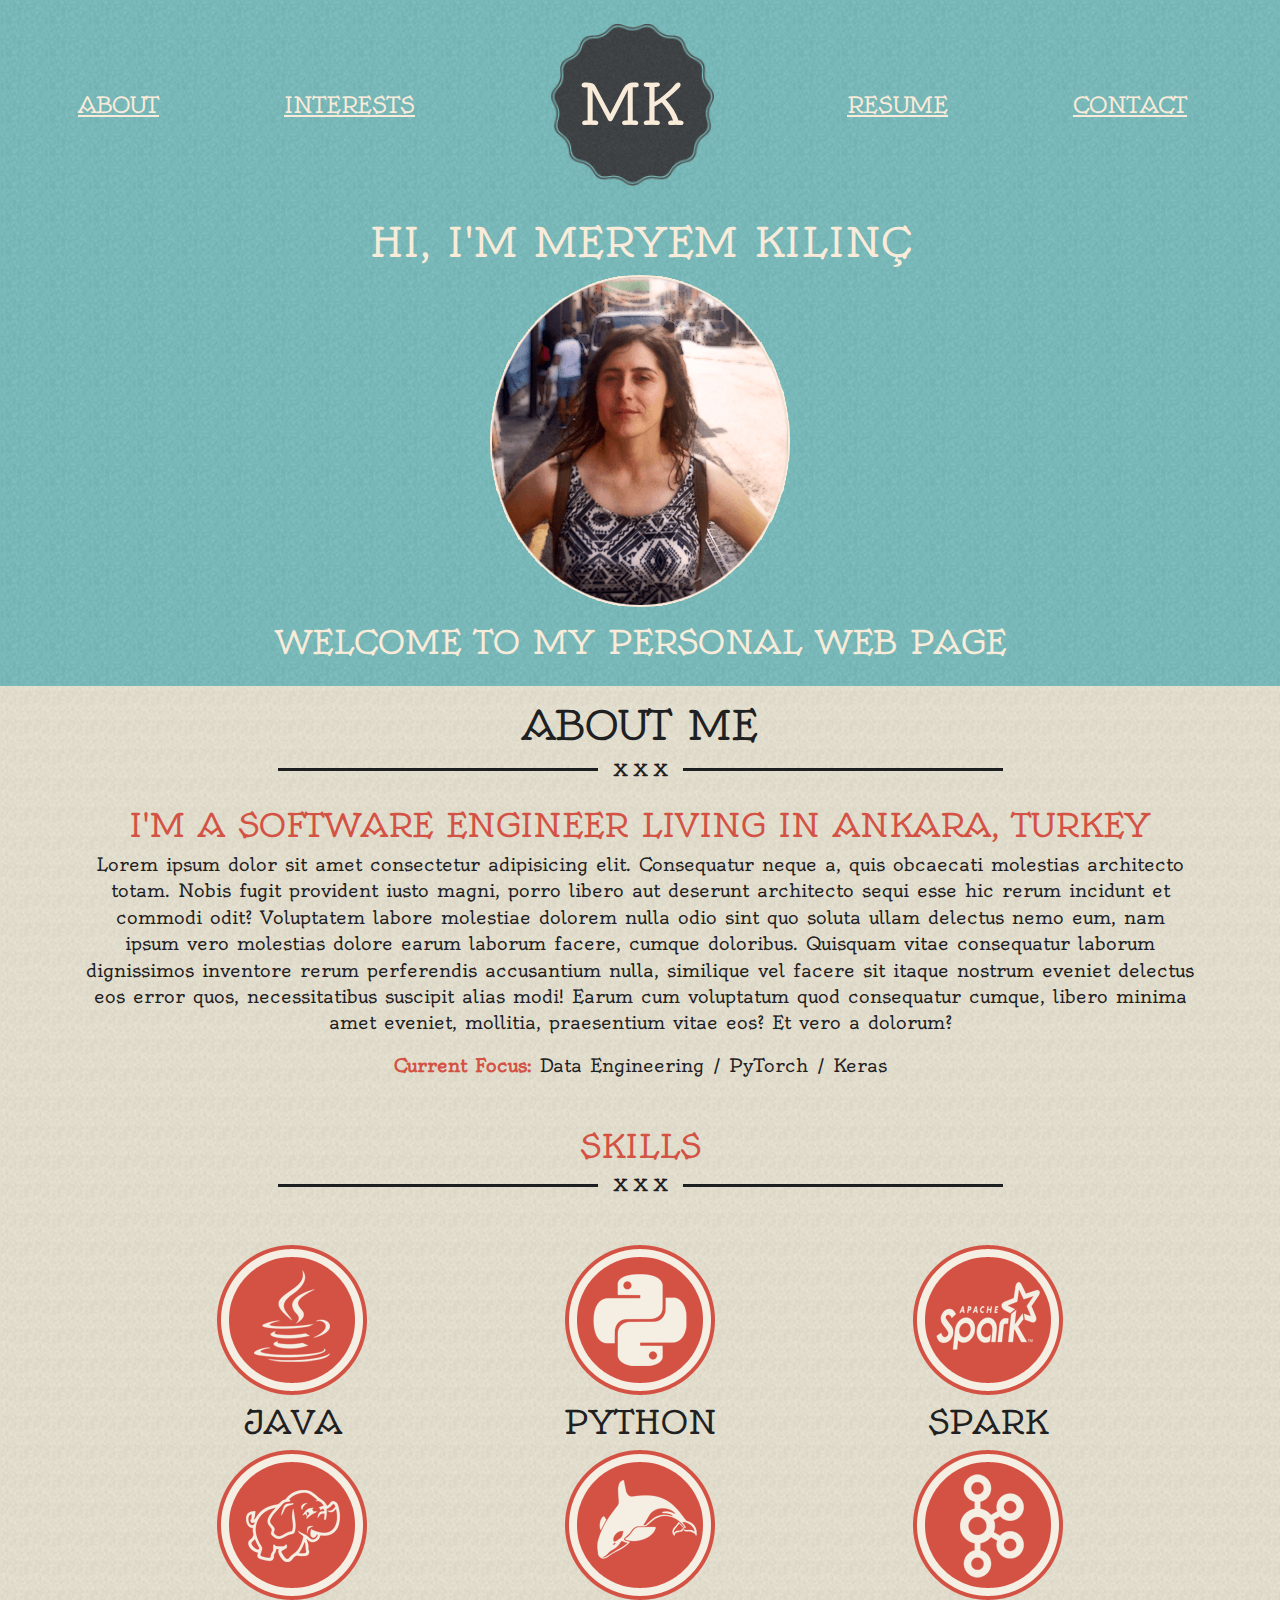
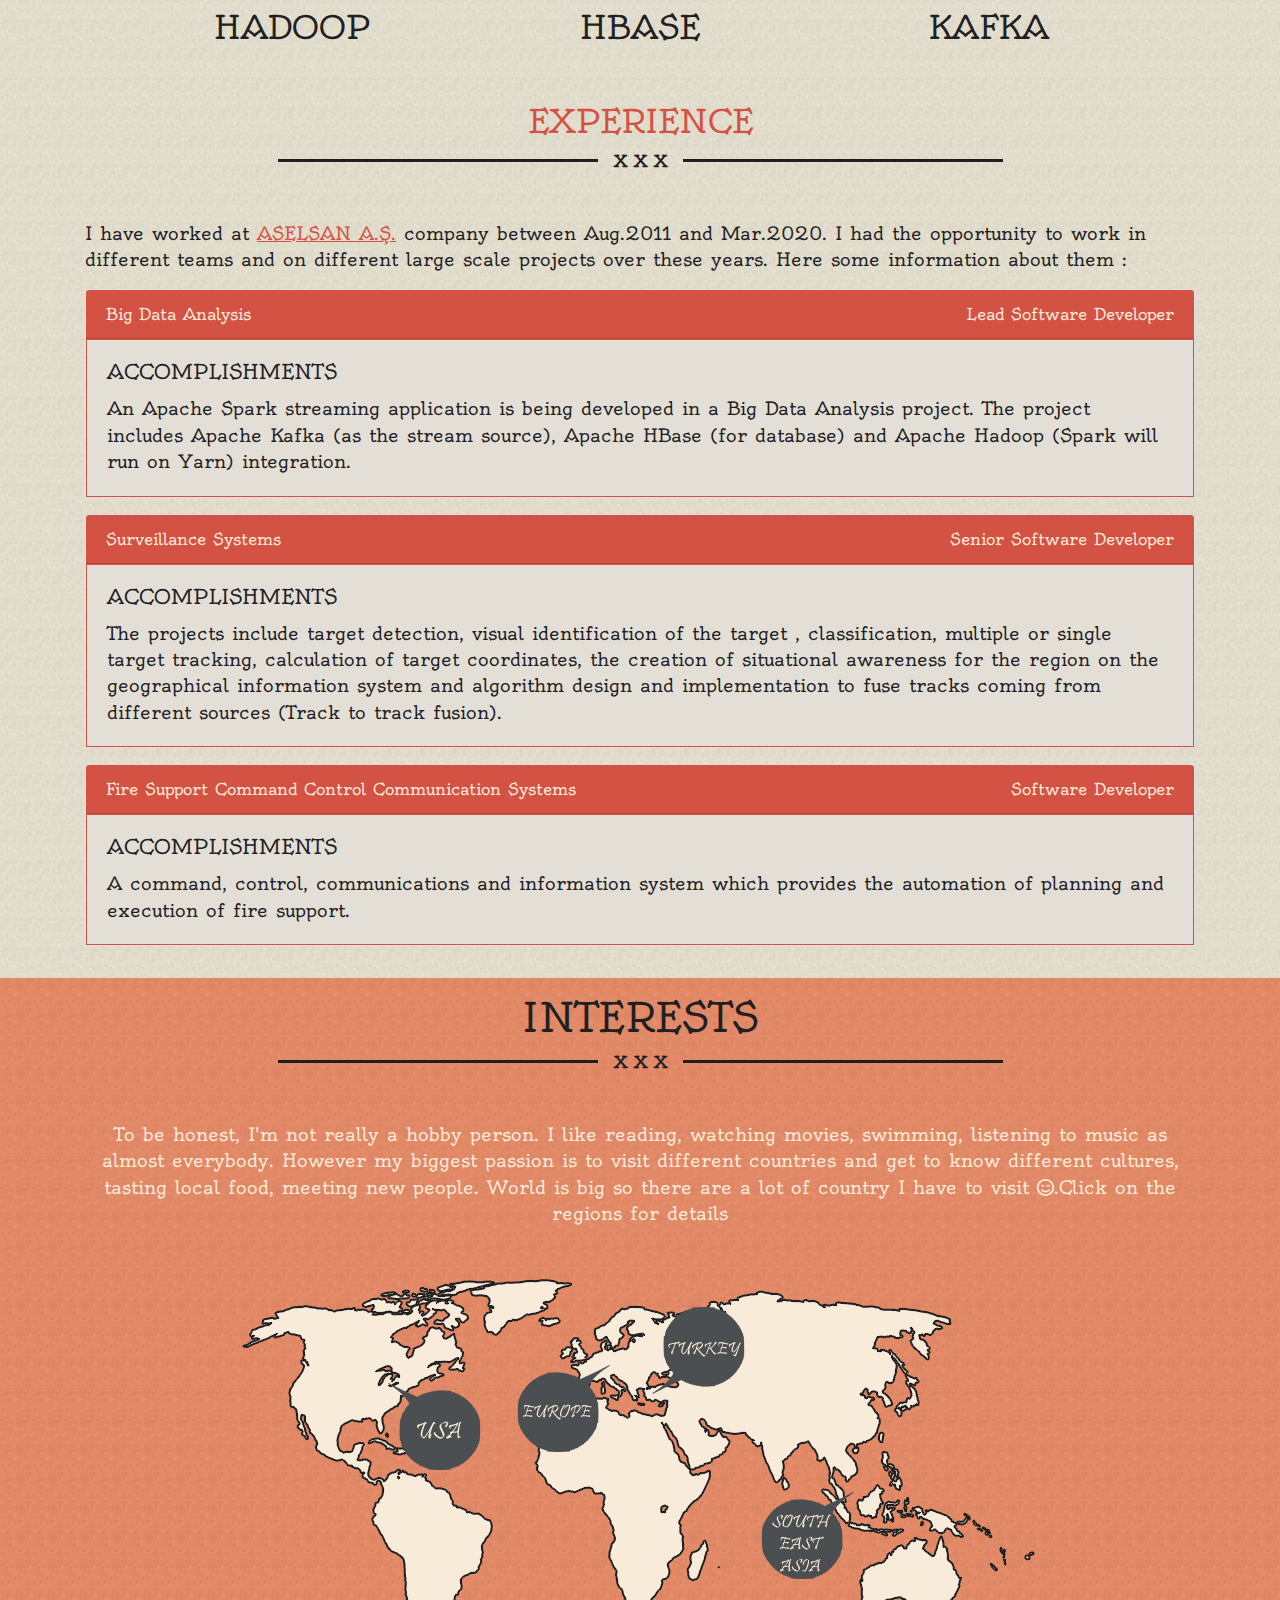
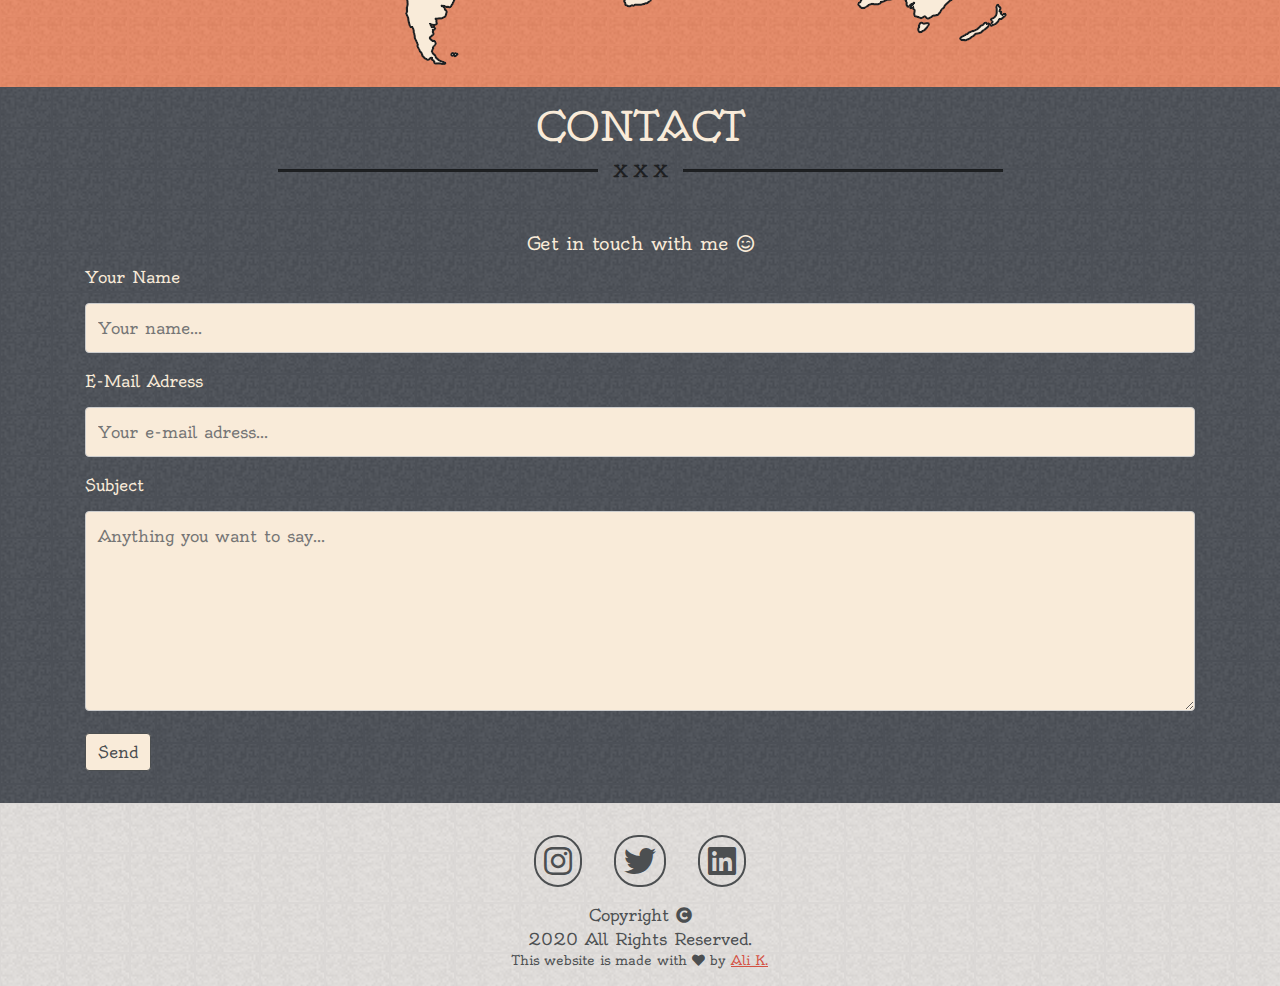
==== commit ac688a8f: "fix margin in contact section" ====
--- a/index.html
+++ b/index.html
@@ -177,7 +177,7 @@
       <hr class="d-inline-block" /><span class="dark"> X X X</span>
       <hr class="d-inline-block" />
     </div>
-    <p class="text-center light mb-5"> Get in touch with me <i class="light far fa-smile-wink"></i></p>
+    <p class="text-center light mb-2"> Get in touch with me <i class="light far fa-smile-wink"></i></p>
     <div class="container">
       <form id="contact-form" method="POST">
         <label for="name">Your Name</label>
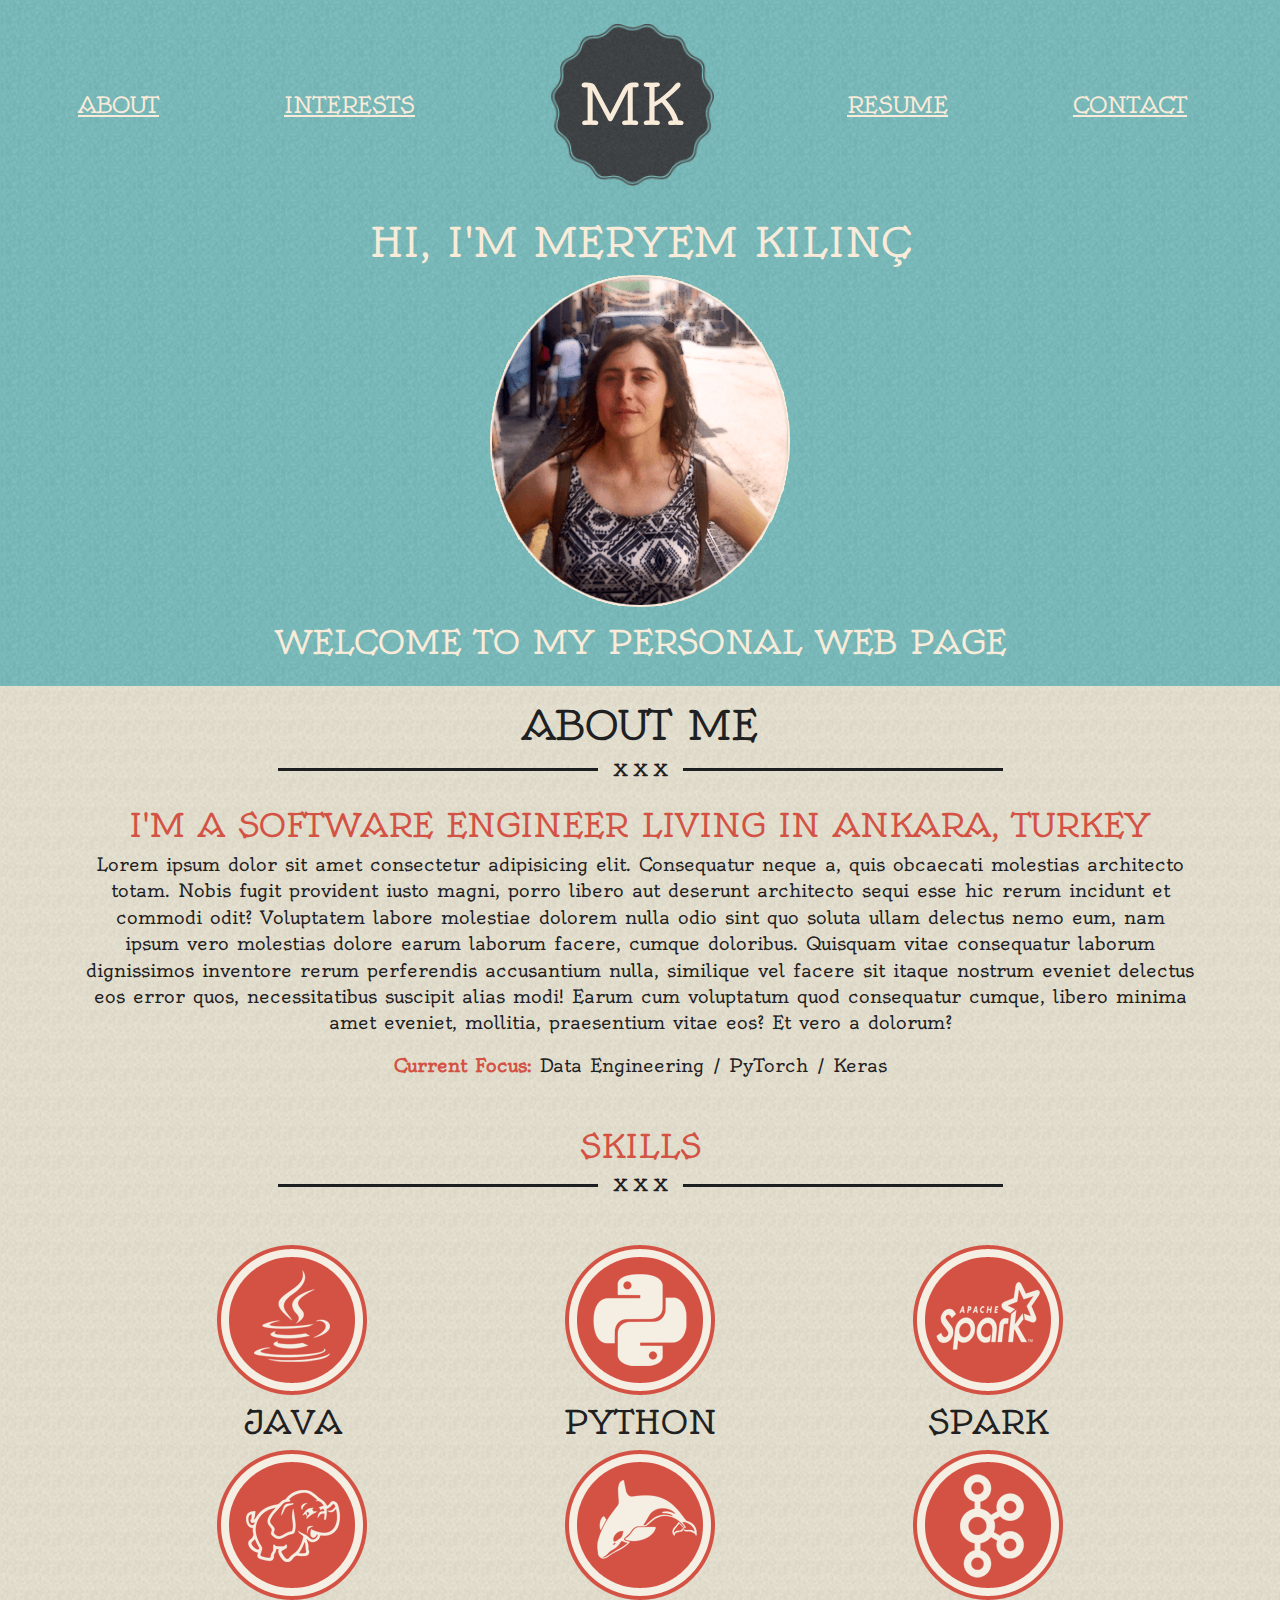
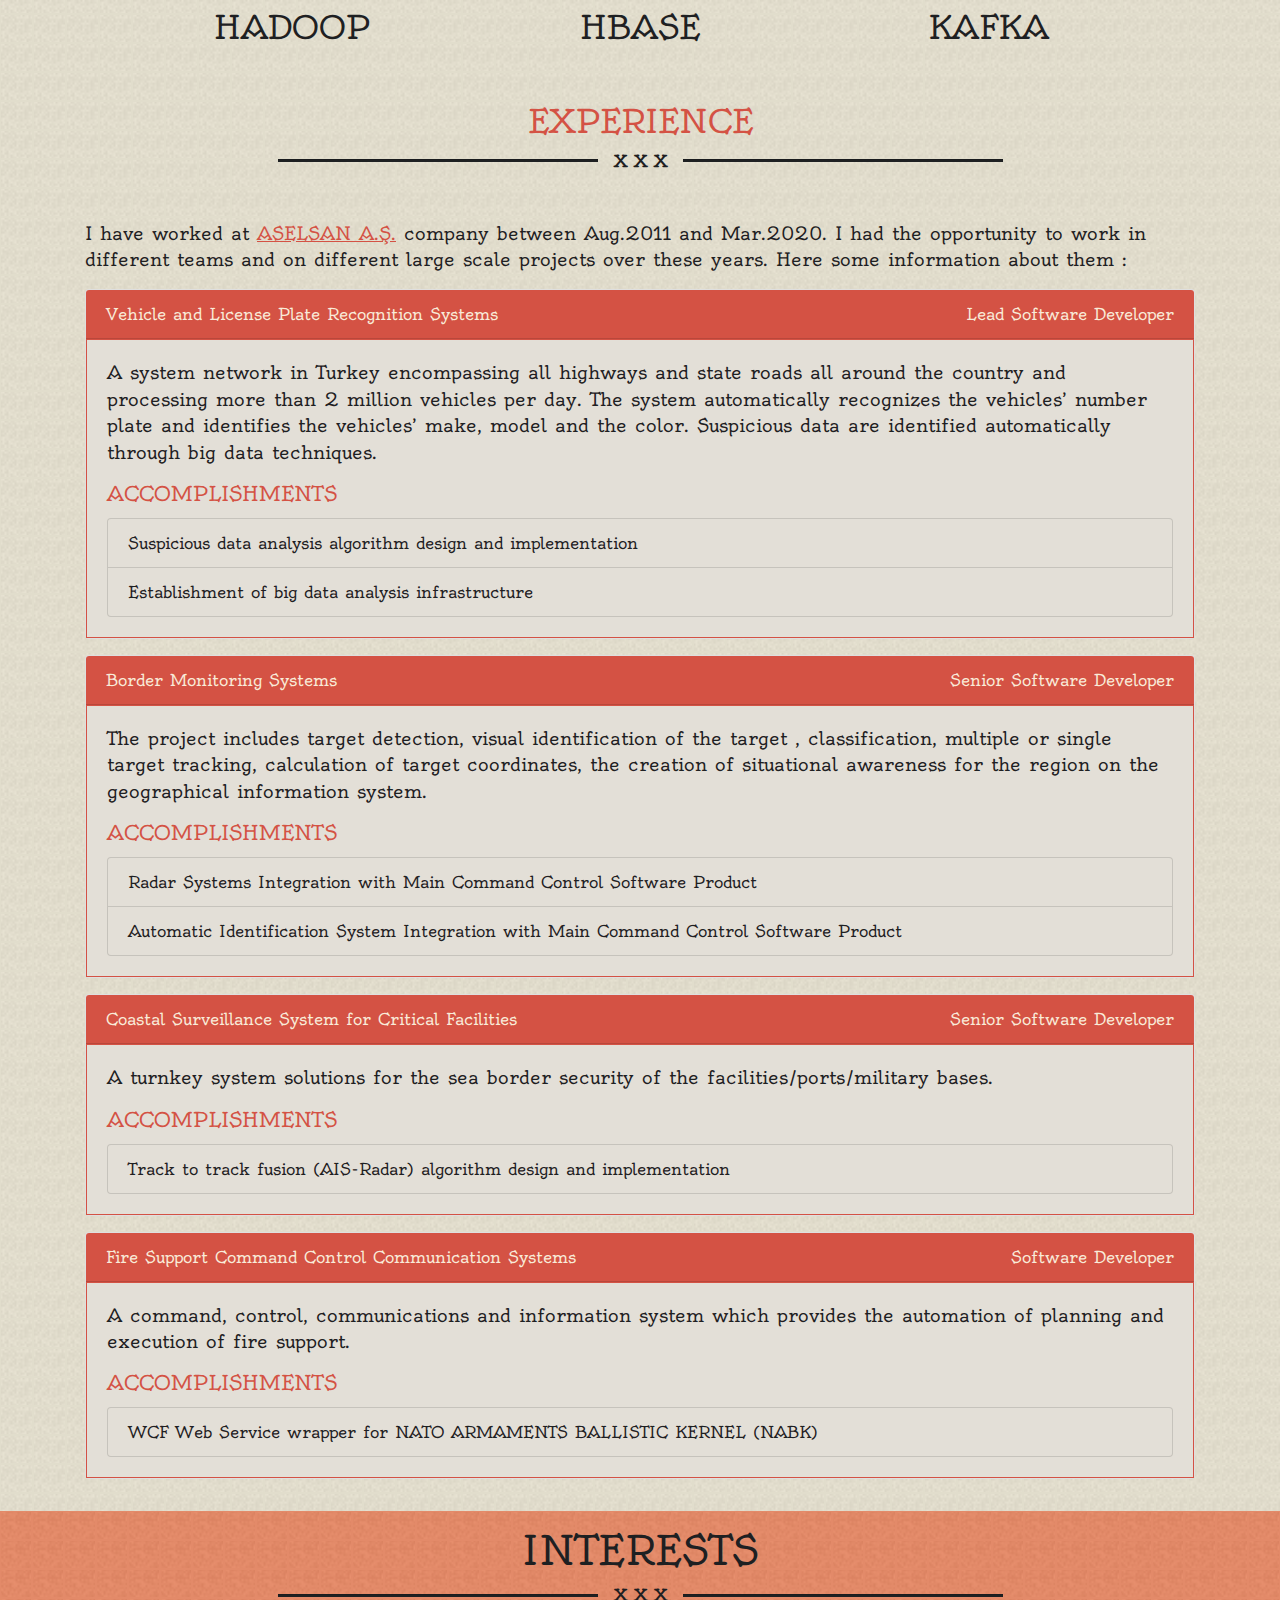
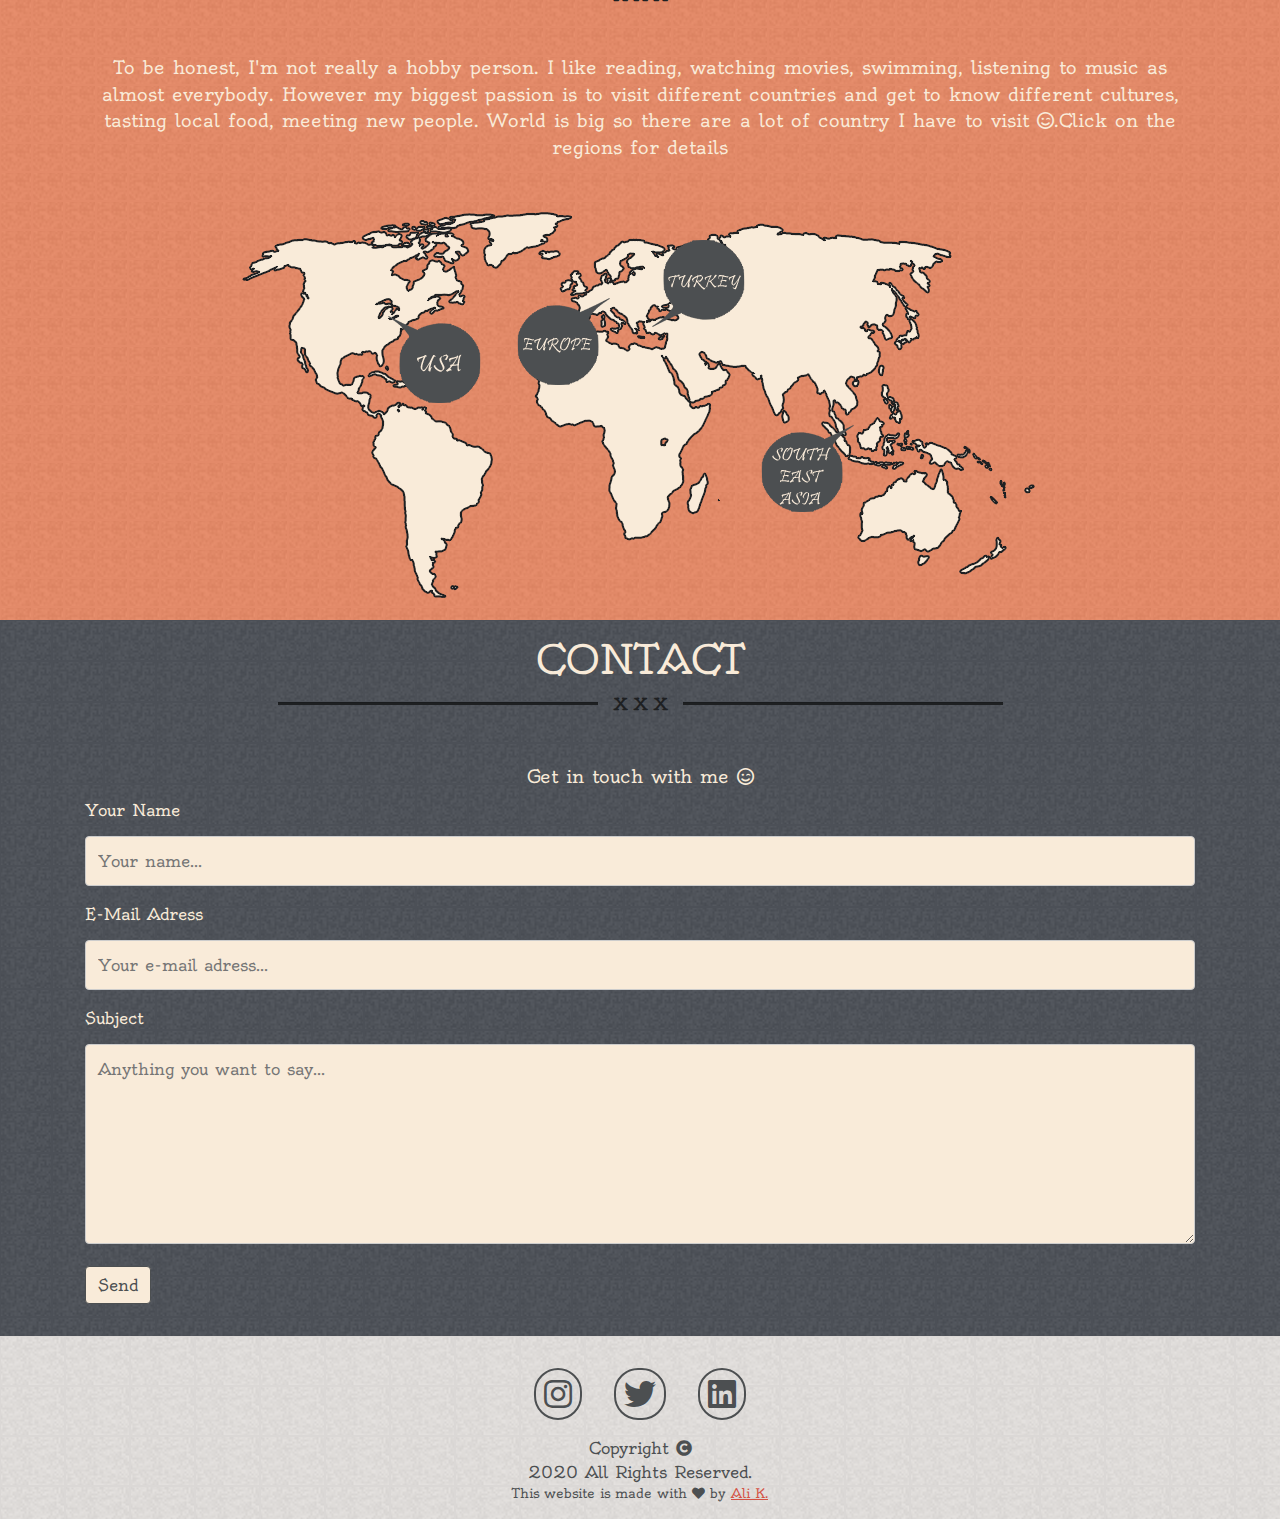
==== commit bba8d6a9: "update projects section" ====
--- a/index.html
+++ b/index.html
@@ -101,35 +101,48 @@
         I had the opportunity to work in different teams and on different large scale projects over these years. Here
         some information about them :</p>
       <div class="card mb-3">
-        <div class="card-header light">Big Data Analysis<span class="float-right">Lead Software Developer</span></div>
-        <div class="card-body">
-          <h5 class="card-title">ACCOMPLISHMENTS</h5>
-          <p class="card-text">An Apache Spark streaming application is being developed in a Big Data Analysis
-            project. The project includes Apache Kafka (as the stream source), Apache HBase
-            (for database) and Apache Hadoop (Spark will run on Yarn) integration. </p>
-        </div>
-      </div>
-      <div class="card mb-3">
-        <div class="card-header light">Surveillance Systems<span class="float-right">Senior Software Developer</span>
-        </div>
-        <div class="card-body">
-          <h5 class="card-title">ACCOMPLISHMENTS</h5>
-          <p class="card-text">The projects include target detection, visual identification of the target ,
-            classification, multiple or single target tracking, calculation of target coordinates,
-            the creation of situational awareness for the region on
-            the geographical information system and algorithm design and implementation to
-            fuse tracks coming from different sources (Track to track fusion).
-          </p>
+        <div class="card-header light">Vehicle and License Plate Recognition Systems<span class="float-right">Lead Software Developer</span></div>
+        <div class="card-body">
+          <p class="card-text">A system network in Turkey encompassing all highways and state roads all around the country and processing more than 2 million vehicles per day. The system automatically recognizes the vehicles’ number plate and identifies the vehicles’ make, model and the color. Suspicious data are identified automatically through big data techniques.</p>
+          <h5 class="card-title redish">ACCOMPLISHMENTS</h5>
+          <ul class="list-group">
+            <li class="list-group-item">Suspicious data analysis algorithm design and implementation</li>
+            <li class="list-group-item">Establishment of big data analysis infrastructure</li>
+          </ul>
+        </div>
+      </div>
+      <div class="card mb-3">
+        <div class="card-header light">Border Monitoring Systems<span class="float-right">Senior Software Developer</span>
+        </div>
+        <div class="card-body">
+          <p class="card-text">The project includes target detection, visual identification of the target , classification, multiple or single target tracking, calculation of target coordinates, the creation of situational awareness for the region on the geographical information system.</p>
+          <h5 class="card-title redish">ACCOMPLISHMENTS</h5>
+          <ul class="list-group">
+            <li class="list-group-item">Radar Systems Integration with Main Command Control Software Product</li>
+            <li class="list-group-item">Automatic Identification System Integration with Main Command Control Software Product</li>
+          </ul>
+        </div>
+      </div>
+      <div class="card mb-3">
+        <div class="card-header light">Coastal Surveillance System for Critical Facilities<span class="float-right">Senior Software Developer</span>
+        </div>
+        <div class="card-body">
+          <p class="card-text">A turnkey system solutions for the sea border security of the facilities/ports/military bases.</p>
+          <h5 class="card-title redish">ACCOMPLISHMENTS</h5>
+          <ul class="list-group">
+            <li class="list-group-item">Track to track fusion (AIS-Radar) algorithm design and implementation </li>
+          </ul>
         </div>
       </div>
       <div class="card mb-3">
         <div class="card-header light">Fire Support Command Control Communication Systems<span
             class="float-right">Software Developer</span></div>
         <div class="card-body">
-          <h5 class="card-title">ACCOMPLISHMENTS</h5>
-          <p class="card-text">A command, control, communications and information system which provides the
-            automation of planning and execution of fire support.
-          </p>
+          <p class="card-text">A command, control, communications and information system which provides the automation of planning and execution of fire support.</p>
+          <h5 class="card-title redish">ACCOMPLISHMENTS</h5>
+          <ul class="list-group">
+            <li class="list-group-item">WCF Web Service wrapper for NATO ARMAMENTS BALLISTIC KERNEL (NABK)</li>
+          </ul>
         </div>
       </div>
     </div>
--- a/assets/css/portfolio.min.css
+++ b/assets/css/portfolio.min.css
@@ -1 +1 @@
-body{font-family:"Oldenburg",cursive;color:#f9ebd9}h1{font-size:2.5rem}h2{font-size:2rem}h3{font-size:1rem}@media (min-width: 962px) and (max-width: 1300px){h1{font-size:4rem}h2{font-size:2.5rem}h3{font-size:2rem}}@media (min-width: 1300px){h1{font-size:5rem}h2{font-size:3rem}h3{font-size:2rem}}p{font-size:0.9rem}@media (min-width: 962px) and (max-width: 1300px){p{font-size:1.1rem}}@media (min-width: 1300px){p{font-size:1.3rem}}nav a{color:#f9ebd9;font-size:1.4rem}a:hover{color:#4c4f51}a{color:#d45244;text-decoration:underline}#popup img{width:100%}::selection{color:#f9ebd9;background-color:#d45244}.dark{color:#1e2022;font-weight:bold}.redish{color:#d45244}.light{color:#f9ebd9}#navbarTogglerFontIcon{color:#f9ebd9;padding:0.6rem 0.3rem}hr{background-color:#1e2022;height:2px;width:25vw;margin:auto 1rem}#entrance{width:100%;background-image:url("../imgs/bg1.png");background-repeat:repeat}#about{width:100%;background-image:url("../imgs/bg2.png");background-repeat:repeat;color:#1e2022}#interests{width:100%;background-image:url("../imgs/bg3.png");background-repeat:repeat;color:#1e2022}#travelmap{width:100%;height:auto}.carousel-control-next,.carousel-control-prev{height:15%;top:auto;bottom:42.5%}.carousel-control-next:hover,.carousel-control-prev:hover{color:#d45244}#overlay{position:fixed;height:100%;width:100%;top:0;left:0;background:rgba(0,0,0,0.8);display:none;overflow:scroll}#popup{position:relative;width:80%;top:15%;left:10%;padding:0 20px 30px 20px;background-image:url("../imgs/bg3.png");background-repeat:repeat;color:#1e2022}@media (min-width: 1300px){#popup{width:58%;left:21%;top:10%}}#popupClose{float:right;margin-right:-30px;background-image:url("../imgs/bg3.png");background-repeat:repeat;border:1px solid white;border-radius:1rem;margin-top:-15px}#popupClose:hover{cursor:pointer}#contact{width:100%;background-image:url("../imgs/bg4.png");background-repeat:repeat;color:#f9ebd9}#logo{background-image:url("../imgs/logo.png");background-repeat:no-repeat;background-position:center;background-size:contain}.card-header{background-color:#d45244}.card-body{background-color:#e3dfd7;border:1px solid #d45244}input[type=text],input[type=email],textarea{width:100%;padding:12px;border:1px solid #ccc;border-radius:4px;box-sizing:border-box;margin-top:6px;margin-bottom:16px;resize:vertical;background-color:#f9ebd9;color:#4c4f51}#subject-input{height:200px}.btn-send{color:#4c4f51;background-color:#f9ebd9;border-color:#4c4f51}#contact-success-message,#contact-error-message{display:none}footer{width:100%;background-image:url("../imgs/bg5.png");background-repeat:repeat;color:#4c4f51}.footer-icon{font-size:2rem;margin:1rem;border:2px solid #4c4f51;border-radius:1.5rem;padding:0.5rem}
+body{font-family:"Oldenburg",cursive;color:#f9ebd9}h1{font-size:2.5rem}h2{font-size:2rem}h3{font-size:1rem}@media (min-width: 962px) and (max-width: 1300px){h1{font-size:4rem}h2{font-size:2.5rem}h3{font-size:2rem}}@media (min-width: 1300px){h1{font-size:5rem}h2{font-size:3rem}h3{font-size:2rem}}p{font-size:0.9rem}@media (min-width: 962px) and (max-width: 1300px){p{font-size:1.1rem}}@media (min-width: 1300px){p{font-size:1.3rem}}nav a{color:#f9ebd9;font-size:1.4rem}a:hover{color:#4c4f51}a{color:#d45244;text-decoration:underline}#popup img{width:100%}::selection{color:#f9ebd9;background-color:#d45244}.dark{color:#1e2022;font-weight:bold}.redish{color:#d45244}.light{color:#f9ebd9}#navbarTogglerFontIcon{color:#f9ebd9;padding:0.6rem 0.3rem}hr{background-color:#1e2022;height:2px;width:25vw;margin:auto 1rem}#entrance{width:100%;background-image:url("../imgs/bg1.png");background-repeat:repeat}#about{width:100%;background-image:url("../imgs/bg2.png");background-repeat:repeat;color:#1e2022}.list-group-item{background-color:#e3dfd7}#interests{width:100%;background-image:url("../imgs/bg3.png");background-repeat:repeat;color:#1e2022}#travelmap{width:100%;height:auto}.carousel-control-next,.carousel-control-prev{height:15%;top:auto;bottom:42.5%}.carousel-control-next:hover,.carousel-control-prev:hover{color:#d45244}#overlay{position:fixed;height:100%;width:100%;top:0;left:0;background:rgba(0,0,0,0.8);display:none;overflow:scroll}#popup{position:relative;width:80%;top:15%;left:10%;padding:0 20px 30px 20px;background-image:url("../imgs/bg3.png");background-repeat:repeat;color:#1e2022}@media (min-width: 1300px){#popup{width:58%;left:21%;top:10%}}#popupClose{float:right;margin-right:-30px;background-image:url("../imgs/bg3.png");background-repeat:repeat;border:1px solid white;border-radius:1rem;margin-top:-15px}#popupClose:hover{cursor:pointer}#contact{width:100%;background-image:url("../imgs/bg4.png");background-repeat:repeat;color:#f9ebd9}#logo{background-image:url("../imgs/logo.png");background-repeat:no-repeat;background-position:center;background-size:contain}.card-header{background-color:#d45244}.card-body{background-color:#e3dfd7;border:1px solid #d45244}input[type=text],input[type=email],textarea{width:100%;padding:12px;border:1px solid #ccc;border-radius:4px;box-sizing:border-box;margin-top:6px;margin-bottom:16px;resize:vertical;background-color:#f9ebd9;color:#4c4f51}#subject-input{height:200px}.btn-send{color:#4c4f51;background-color:#f9ebd9;border-color:#4c4f51}#contact-success-message,#contact-error-message{display:none}footer{width:100%;background-image:url("../imgs/bg5.png");background-repeat:repeat;color:#4c4f51}.footer-icon{font-size:2rem;margin:1rem;border:2px solid #4c4f51;border-radius:1.5rem;padding:0.5rem}
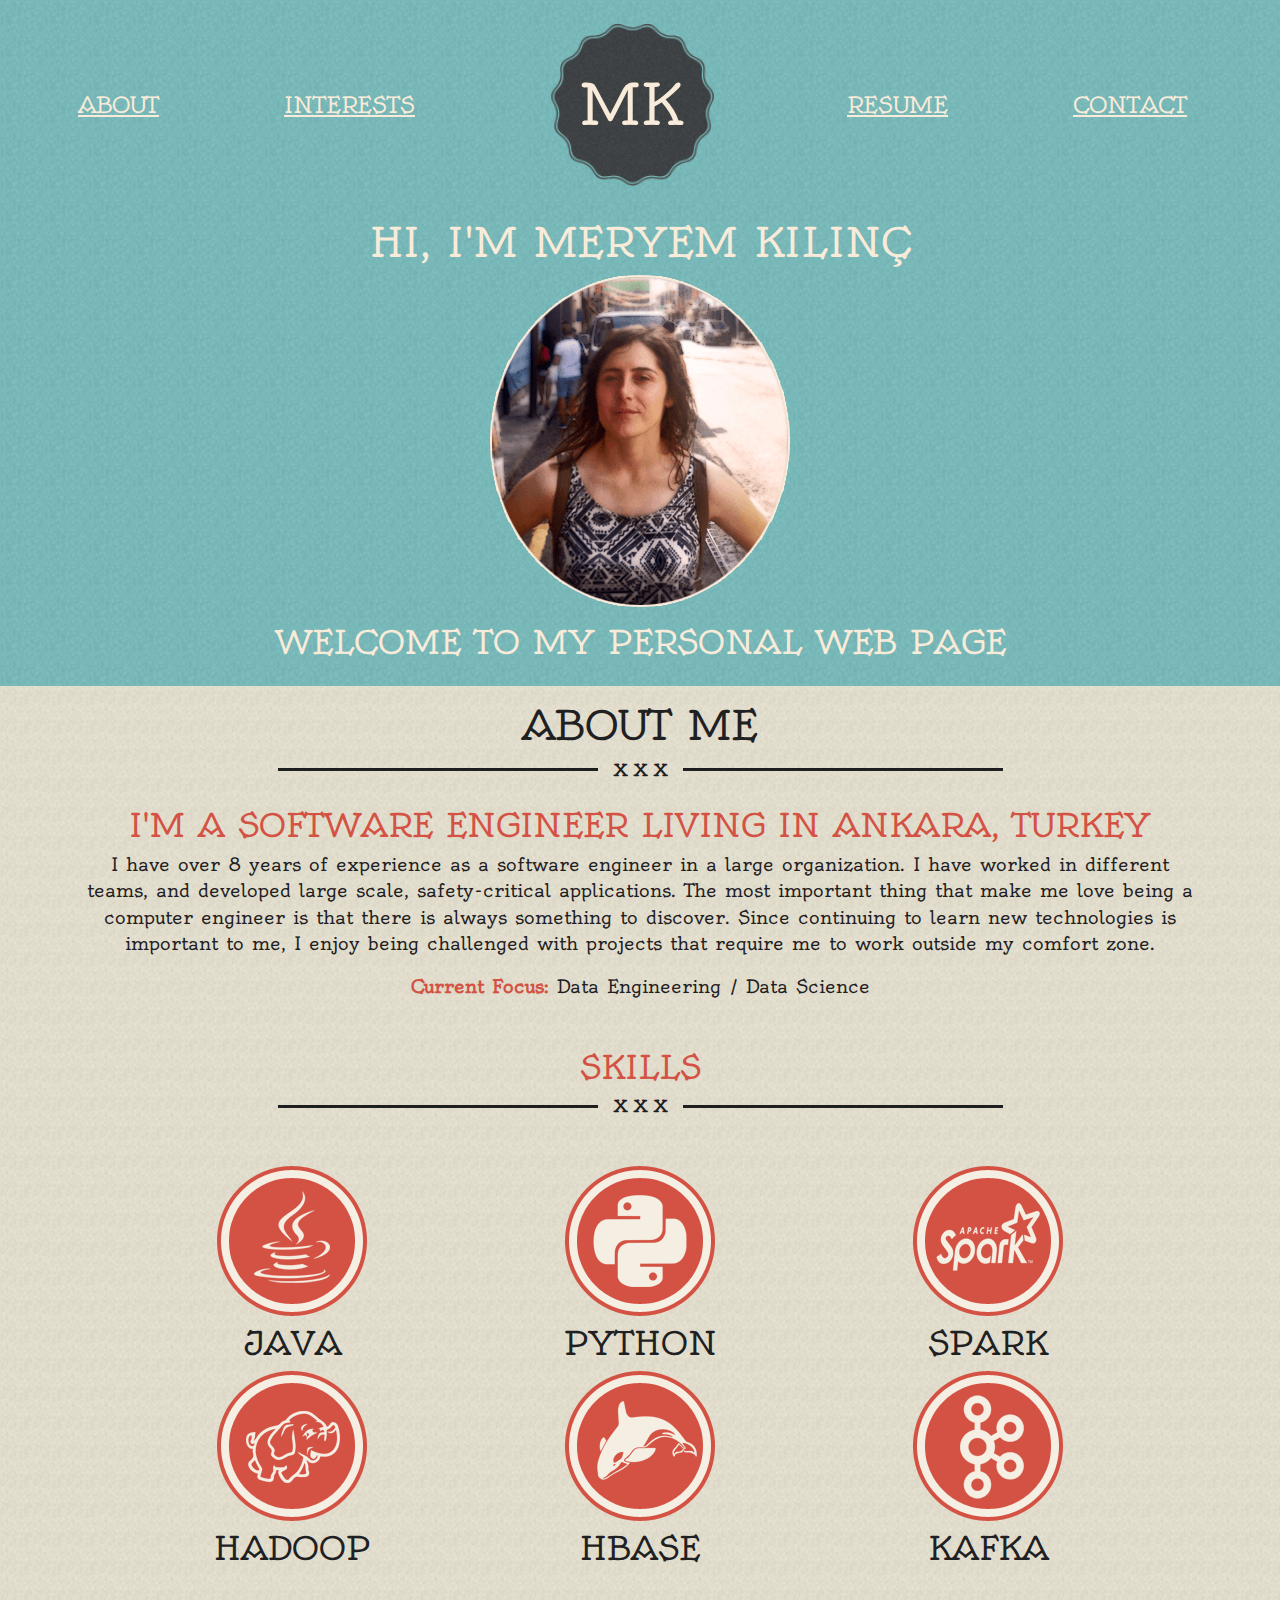
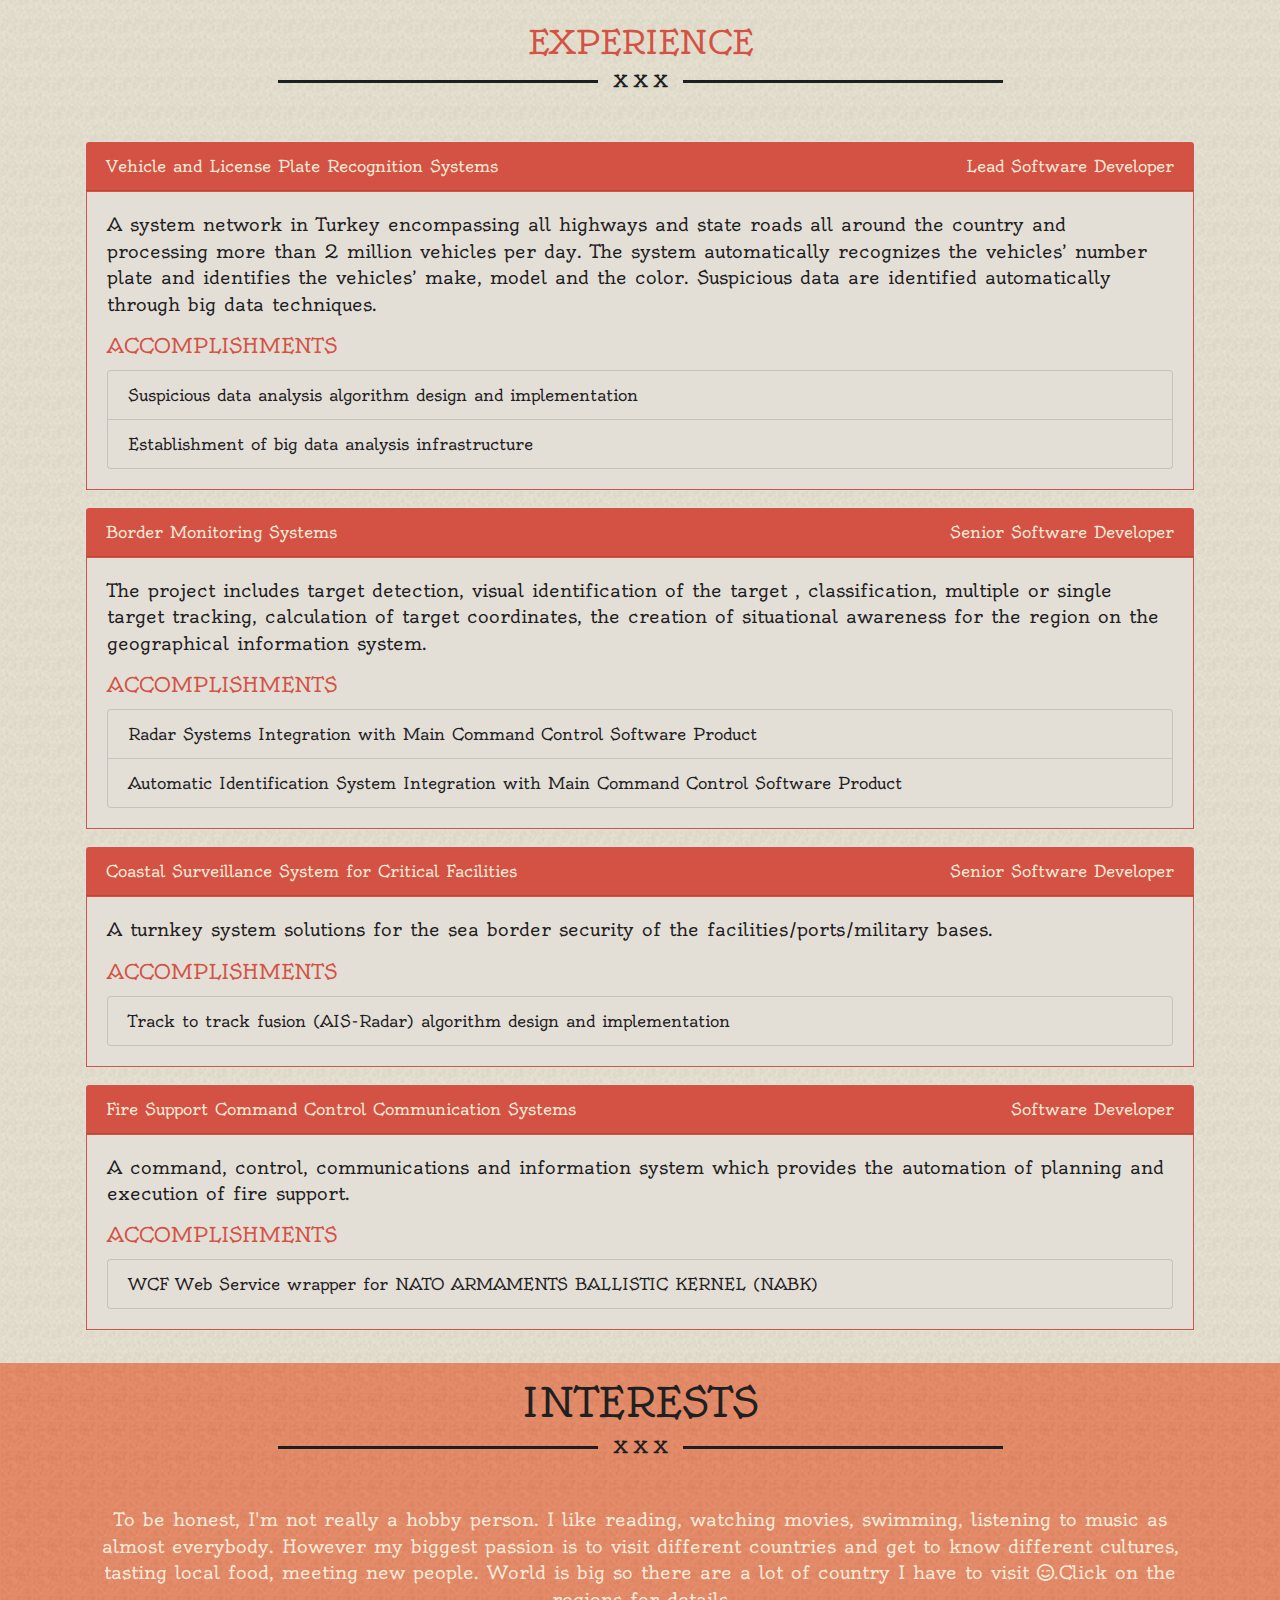
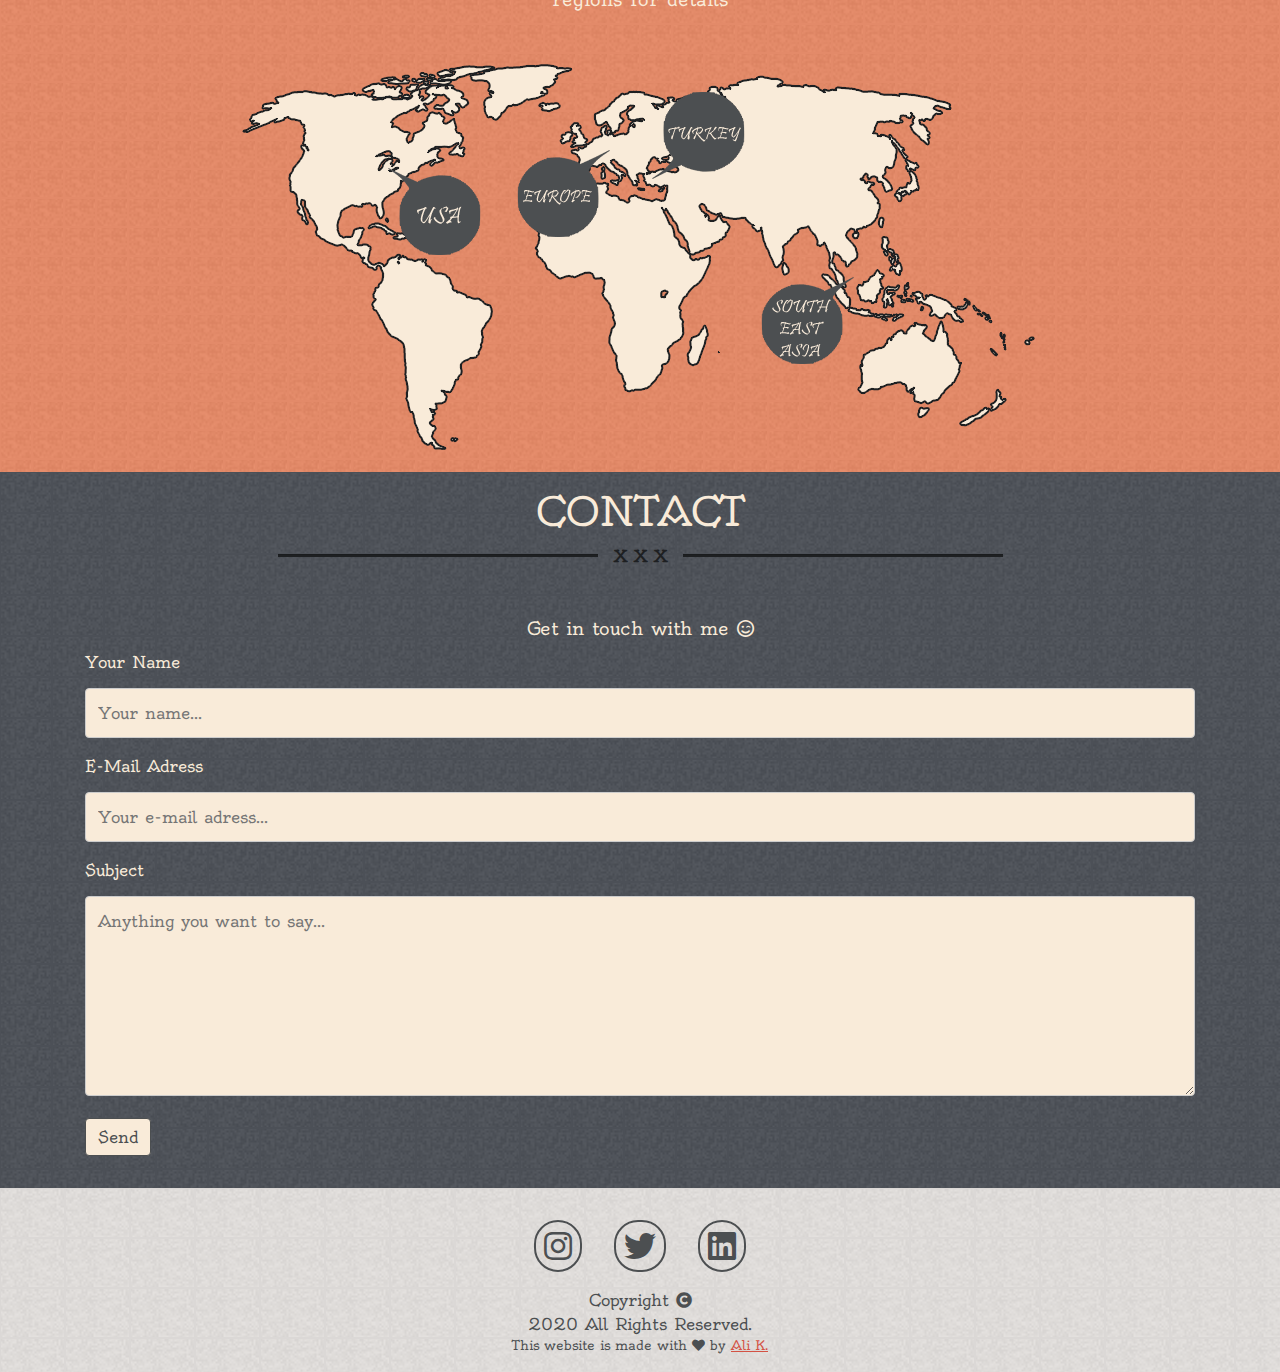
==== commit 15bab75d: "update about section" ====
--- a/index.html
+++ b/index.html
@@ -51,15 +51,10 @@
         <hr class="d-inline-block" />
       </div>
       <h3 class="text-center redish">I'M A SOFTWARE ENGINEER LIVING IN ANKARA, TURKEY</h3>
-      <p class="text-center">Lorem ipsum dolor sit amet consectetur adipisicing elit. Consequatur neque a, quis
-        obcaecati molestias architecto totam. Nobis fugit provident iusto magni, porro libero aut deserunt architecto
-        sequi esse hic rerum incidunt et commodi odit? Voluptatem labore molestiae dolorem nulla odio sint quo soluta
-        ullam delectus nemo eum, nam ipsum vero molestias dolore earum laborum facere, cumque doloribus. Quisquam vitae
-        consequatur laborum dignissimos inventore rerum perferendis accusantium nulla, similique vel facere sit itaque
-        nostrum eveniet delectus eos error quos, necessitatibus suscipit alias modi! Earum cum voluptatum quod
-        consequatur cumque, libero minima amet eveniet, mollitia, praesentium vitae eos? Et vero a dolorum?</p>
-      <p class="text-center"><span class="redish font-weight-bold">Current Focus:</span> Data Engineering / PyTorch /
-        Keras</p>
+      <p class="text-center">I have over 8 years of experience as a software engineer in a large organization. I have worked in different teams, and developed large scale, safety-critical applications. 
+        The most important thing that make me love being a computer engineer is that there is always something to discover. Since continuing to learn new technologies is important to me, I enjoy being challenged with projects that require me to work outside my comfort zone.
+        </p>
+      <p class="text-center"><span class="redish font-weight-bold">Current Focus: </span>Data Engineering / Data Science</p>
       <h3 class="text-center redish mt-5">SKILLS</h3>
       <div class="mb-5 w-100 d-flex justify-content-center">
         <hr class="d-inline-block" /><span class="dark"> X X X</span>
@@ -96,10 +91,6 @@
         <hr class="d-inline-block" /><span class="dark"> X X X</span>
         <hr class="d-inline-block" />
       </div>
-      <p>I have worked at <a href="https://www.aselsan.com.tr/en" target="_blank">ASELSAN A.Ş.</a> company between
-        Aug.2011 and Mar.2020.
-        I had the opportunity to work in different teams and on different large scale projects over these years. Here
-        some information about them :</p>
       <div class="card mb-3">
         <div class="card-header light">Vehicle and License Plate Recognition Systems<span class="float-right">Lead Software Developer</span></div>
         <div class="card-body">
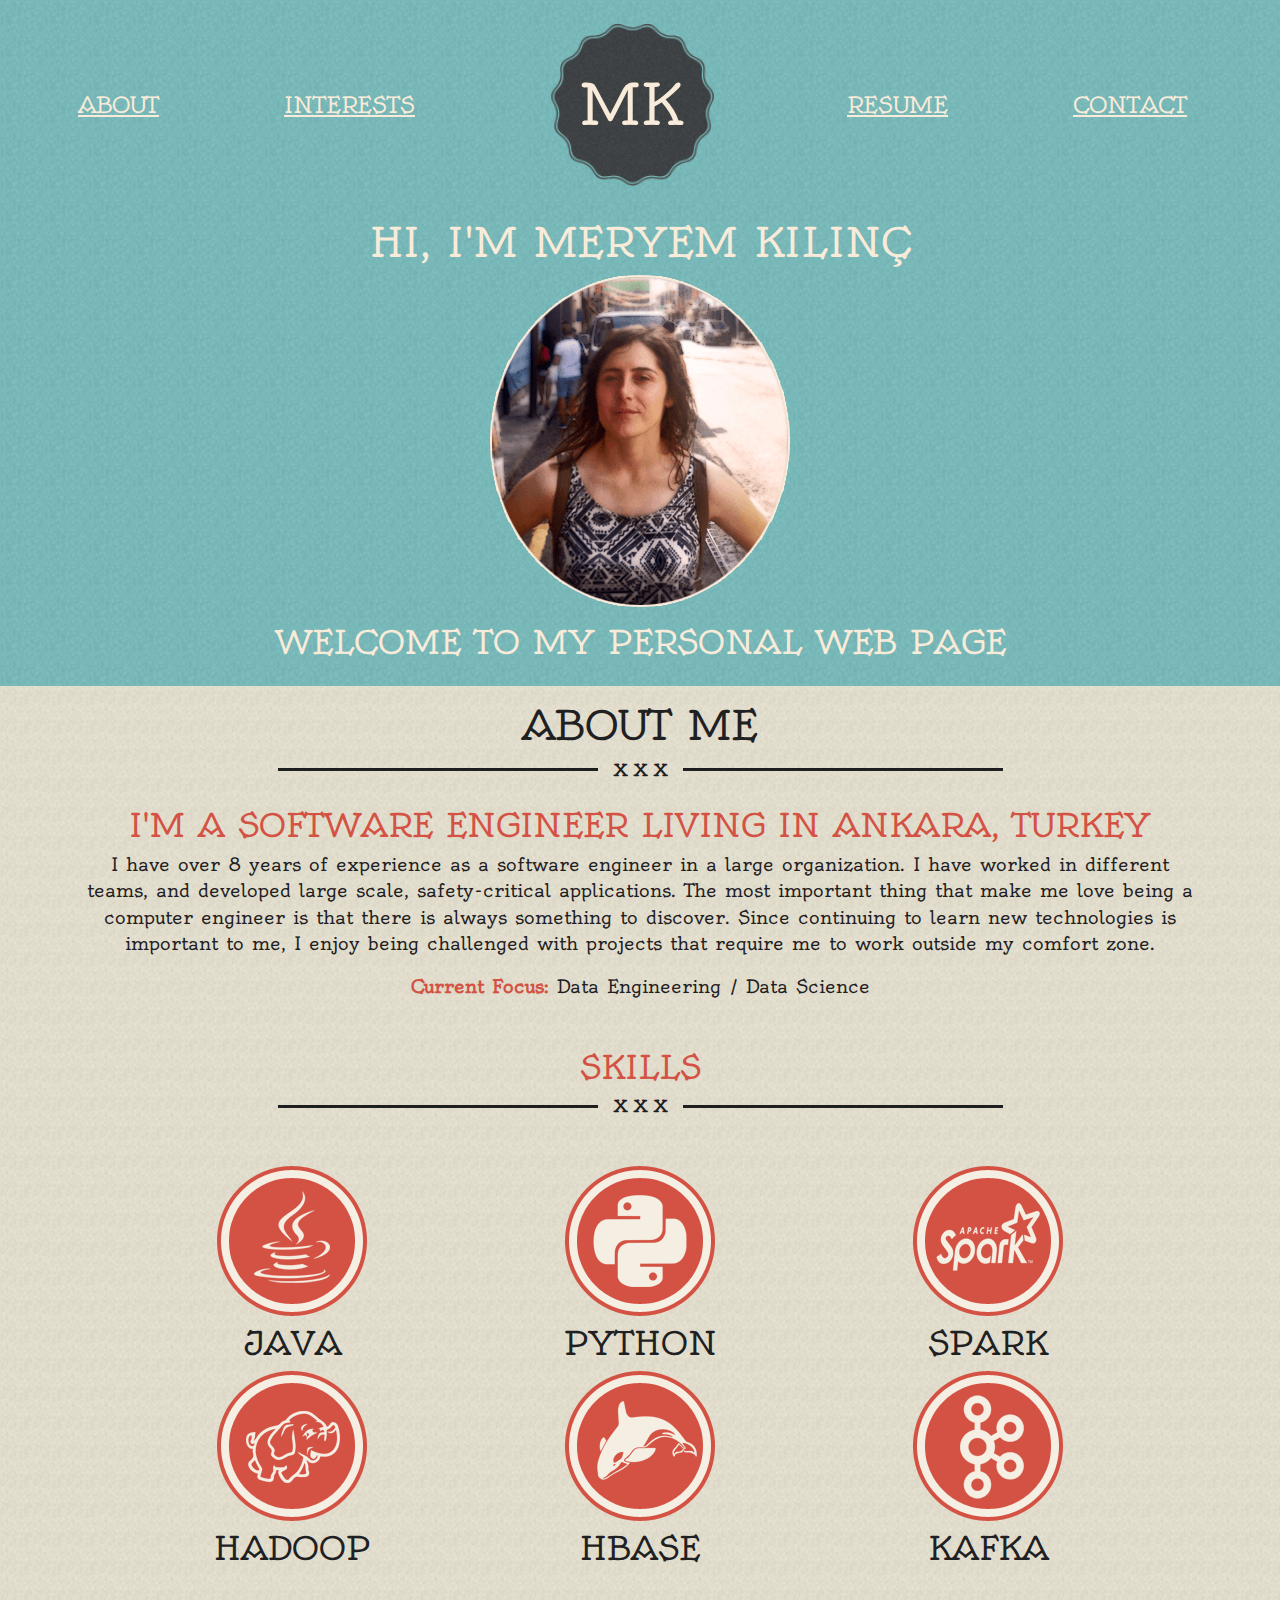
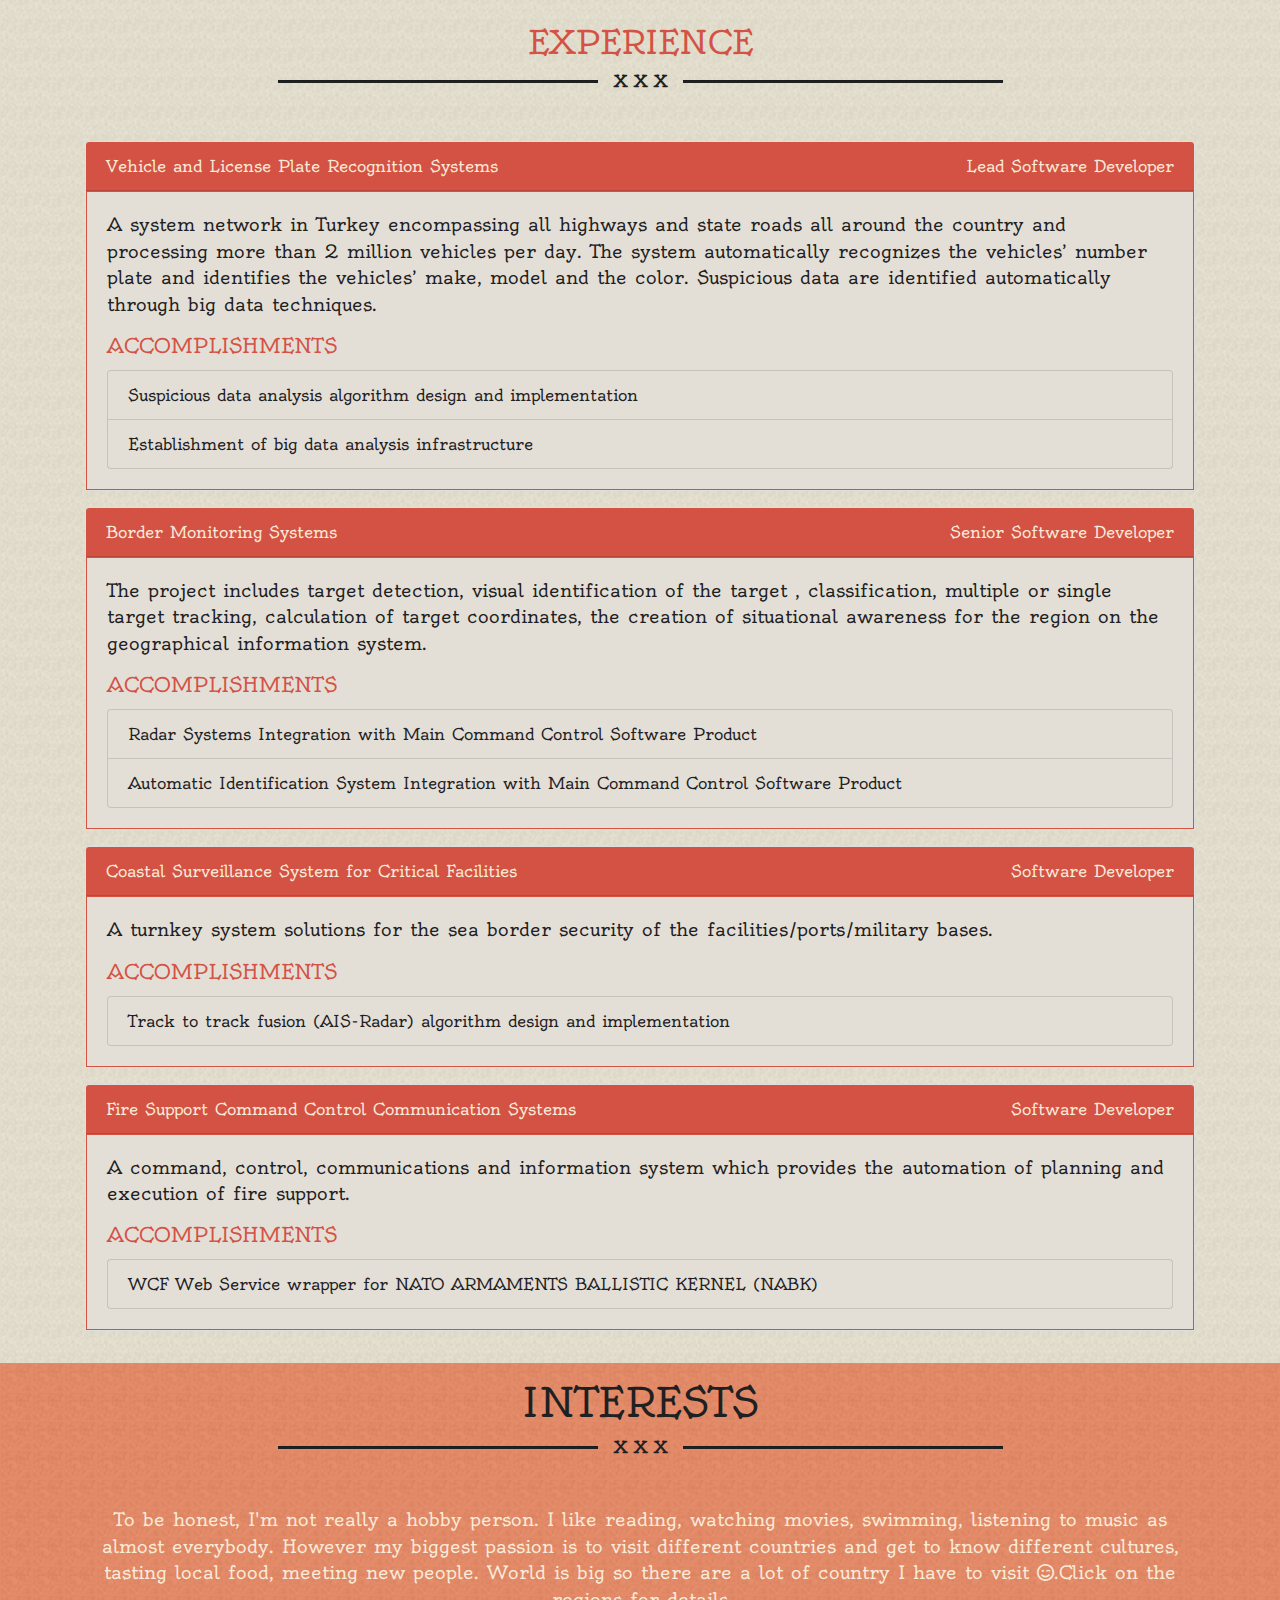
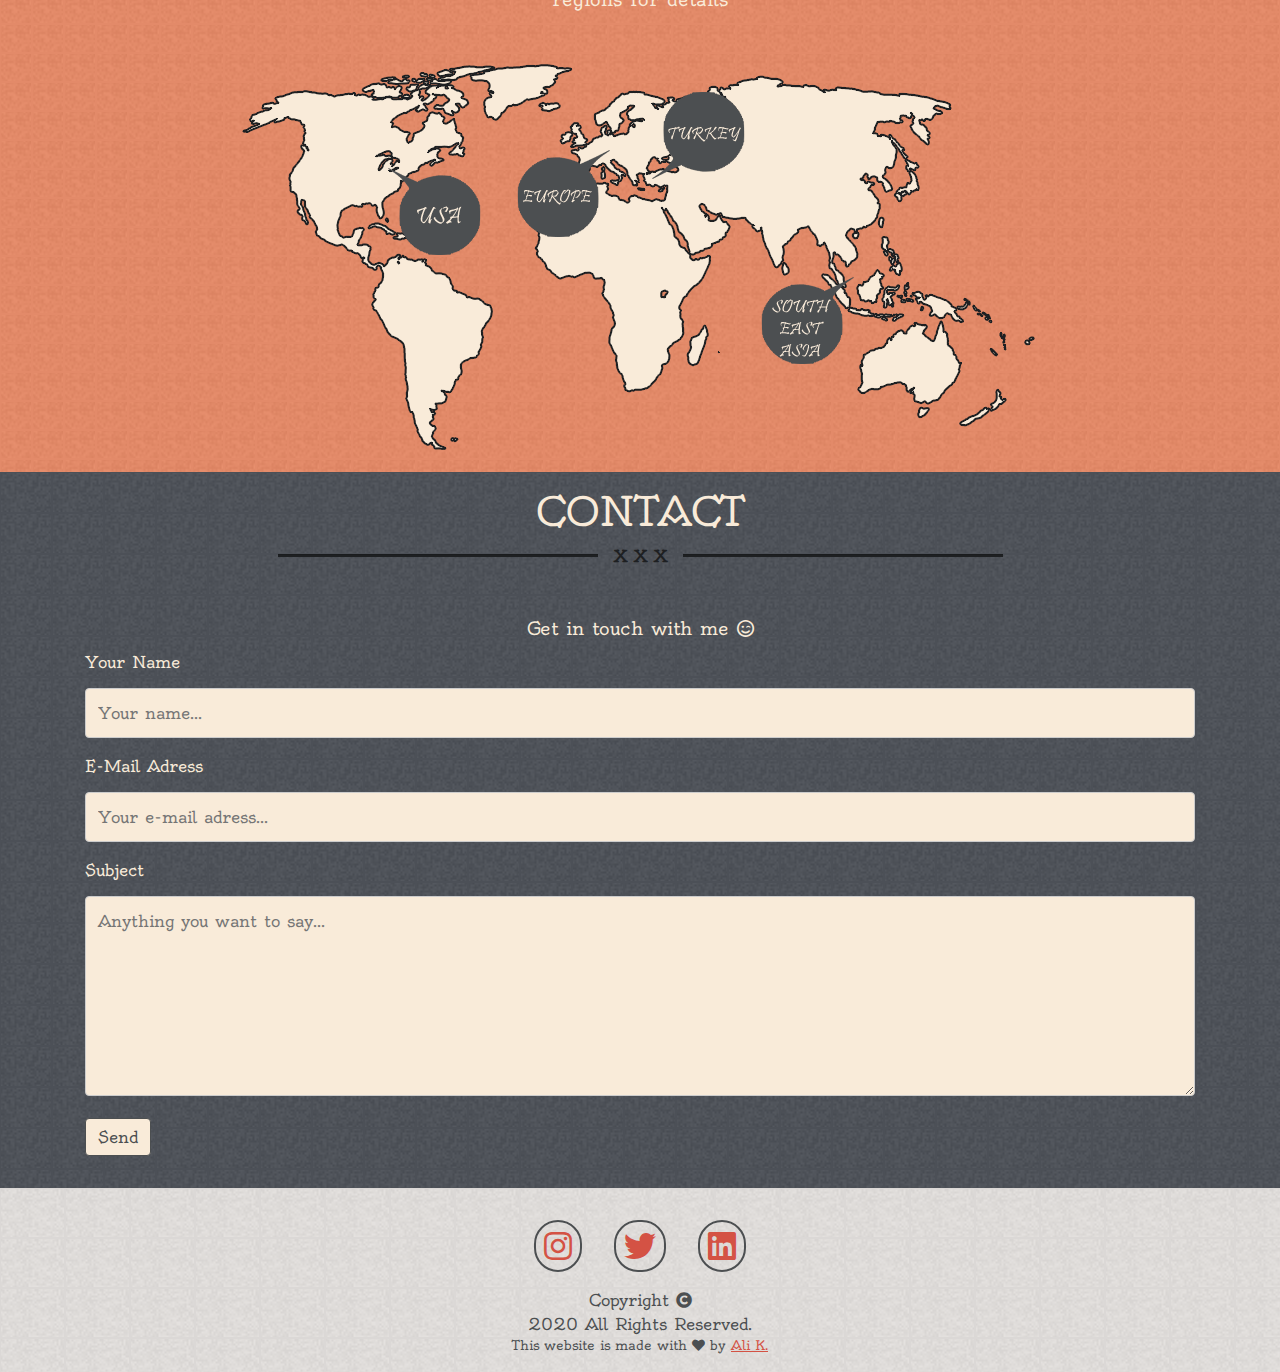
==== commit 35d30ca4: "update links" ====
--- a/index.html
+++ b/index.html
@@ -115,7 +115,7 @@
         </div>
       </div>
       <div class="card mb-3">
-        <div class="card-header light">Coastal Surveillance System for Critical Facilities<span class="float-right">Senior Software Developer</span>
+        <div class="card-header light">Coastal Surveillance System for Critical Facilities<span class="float-right">Software Developer</span>
         </div>
         <div class="card-body">
           <p class="card-text">A turnkey system solutions for the sea border security of the facilities/ports/military bases.</p>
@@ -202,8 +202,8 @@
 
   <footer>
     <section class="container d-flex flex-column align-items-center py-3">
-      <span><i class="footer-icon fab fa-instagram"></i><i class="footer-icon fab fa-twitter"></i><i
-          class="footer-icon fab fa-linkedin"></i></span>
+      <span><a target="_blank" href="https://www.instagram.com/meryemsagcan/"><i class="footer-icon fab fa-instagram"></i></a><a target="_blank" href="https://twitter.com/msagcan"><i class="footer-icon fab fa-twitter"></i></a><a target="_blank" href="https://www.linkedin.com/in/meryem-sa%C4%9Fcan-k%C4%B1l%C4%B1n%C3%A7-87235732/"><i
+          class="footer-icon fab fa-linkedin"></i></a></span>
       <span>Copyright <i class="fas fa-copyright"></i></span>
       <span>2020 All Rights Reserved.</span>
       <small>This website is made with <i class="fas fa-heart"></i> by <a href="http://ali.kilinc.me" target="_blank">Ali K.</a></small>
